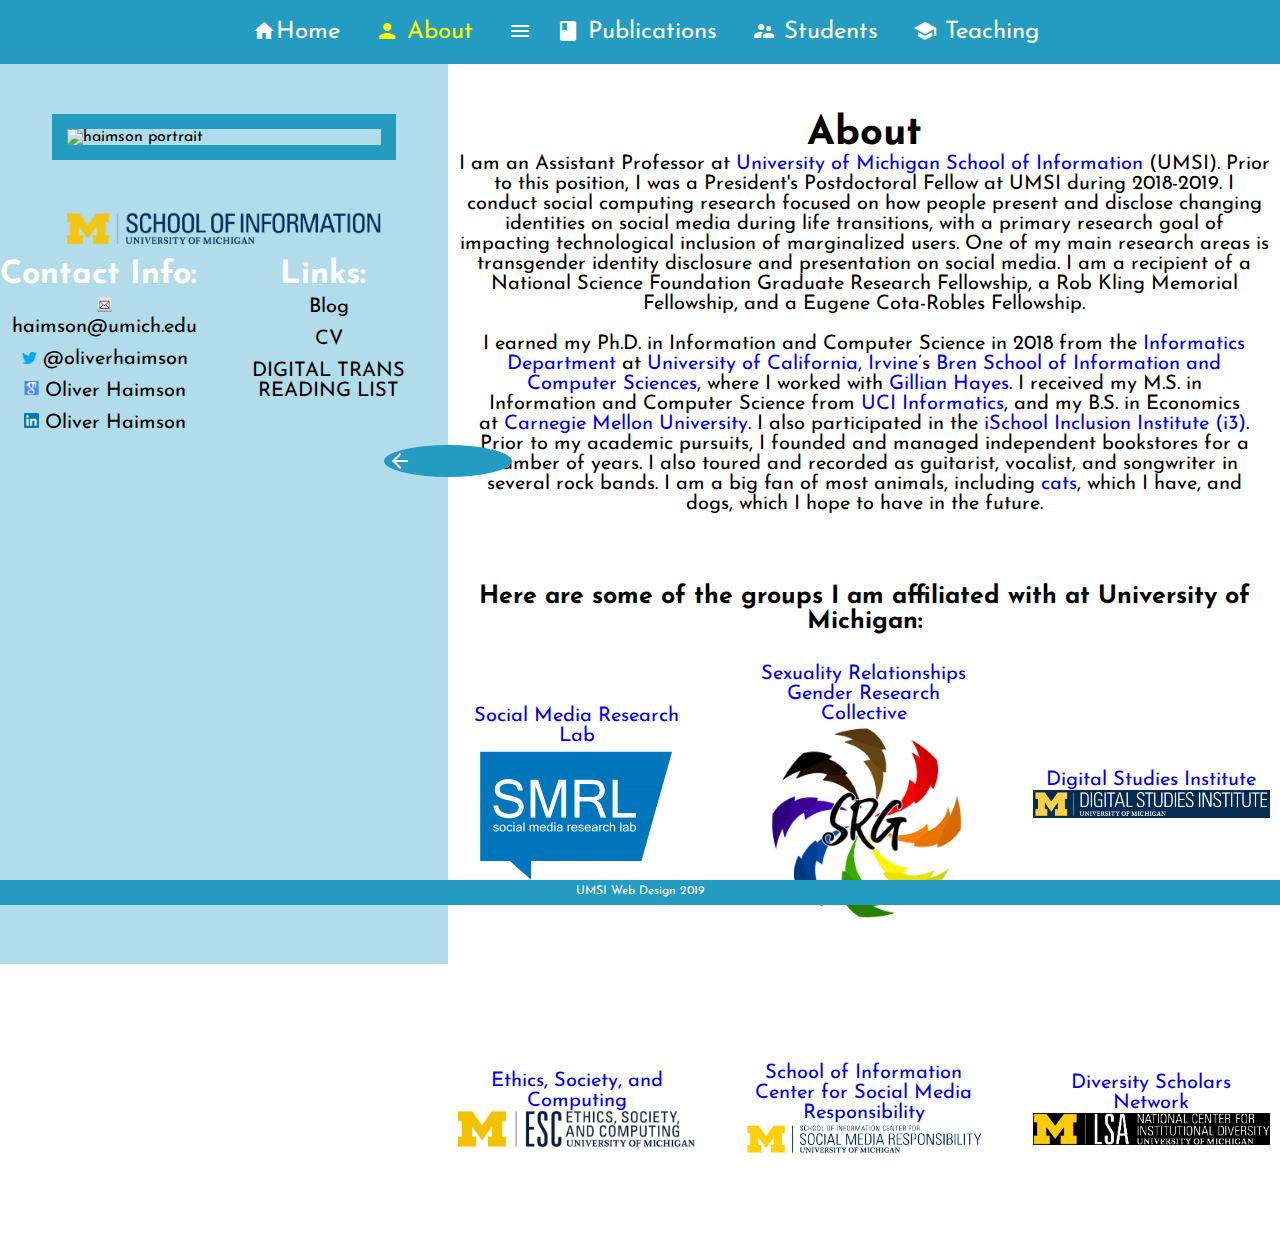
==== about.html @ d339ca35 "Fix mobile Nav" ====
<!DOCTYPE html>
<html lang="en" dir="ltr">
  <head>
    <meta charset="utf-8">
    <meta name="viewport" content="width=device-width, initial-scale=1.0">
    <link rel="stylesheet" type="text/css" href="css/html5reset.css">
	<link rel="stylesheet" type="text/css" href="css/style.css">
	<link rel="stylesheet" href="https://cdnjs.cloudflare.com/ajax/libs/font-awesome/4.7.0/css/font-awesome.min.css">
	<link href="https://fonts.googleapis.com/css?family=Josefin+Sans&display=swap" rel="stylesheet">
	<link href="https://fonts.googleapis.com/icon?family=Material+Icons" rel="stylesheet">
	<script src="https://ajax.googleapis.com/ajax/libs/jquery/3.4.1/jquery.min.js"></script>
	<script src="https://kit.fontawesome.com/a34c8d7423.js" crossorigin="anonymous"></script>
    <title>Oliver Haimson</title>
  </head>
  <body>
<header>

    <div class="skip"><a href="index.html">Skip to Main Content</a></div>
	<div class="nav" role="navigation" id="nav">
		<a href="#home" class="active">Oliver Haimson</a>	
		<div class="myLinks" id="links">
          <a id="navhome" href="index.html" ><i class="material-icons">home</i>Home</a>
          <a id="navabout" href="about.html"style="color:yellow" ><i class="material-icons">person</i> About</a>
          <a id="navproj" href="publications.html" ><i class="material-icons">menu_book</i> Publications</a>
          <a id="navcont" href="students.html"><i class="material-icons">supervisor_account</i> Students</a>
		  <a id="navteach" href="teaching.html"><i class="material-icons">school</i> Teaching</a>
		</div>
		  <a href="javascript:void(0);" class="icon" onclick="myFunc()">
			<i class="fa fa-bars"></i>
		  </a>
	</div>
	</header>
	<a href="javascript:myFunction();"> <i id="arrow" class="material-icons">arrow_back_ios</i></a>
	<div id="side" class="side">
	
	<img   class="haimson" src="images/haimson.jpg" alt="haimson portrait">
	<img   class="umsi" src="images/SI.png" alt="UMSI logo">
	<div class="side-flex">
	<div class="links">
	<h2 class="h2-contact">Contact Info:</h2>
	<a href="mailto:haimson@umich.edu"><img alt="thumbnail"  src="images/email.png"> haimson@umich.edu</a>
	<a href="https://twitter.com/oliverhaimson"><img alt="thumbnail"  src="images/twitter.png" > @oliverhaimson</a>
	<a href="https://scholar.google.com/citations?user=-5n02zEAAAAJ&hl=en&oi=ao"><img alt="thumbnail"  src="images/scholar.png"> Oliver Haimson</a>
	<a href="http://www.linkedin.com/pub/oliver-haimson/47/159/6ab"><img alt="thumbnail"  src="images/linkedin.png" > Oliver Haimson</a>
	</div>
	
	<div class="links">
	<h2 class="h2-contact">Links:</h2>
	<a href="https://medium.com/@haimson">Blog</a>
	<a href="http://oliverhaimson.com/PDFs/HaimsonCV.pdf">CV</a>
	<a href="http://oliverhaimson.com/digitaltrans.html">DIGITAL TRANS READING LIST</a>
	</div>
	</div>
	</div>
	
	<div id="main" class="main">
	<h1>About</h1>
	<div class="flex-cont">
	<div class="about-text">
		I am an Assistant Professor at <a href="https://www.umich.edu/" target="_blank">University of Michigan</a> 
		<a href="https://www.si.umich.edu/" target="_blank">School of Information</a> (UMSI). Prior to this position,
		I was a President's Postdoctoral Fellow at UMSI during 2018-2019. I conduct social computing
		research focused on how people present and disclose changing identities on social
		media during life transitions, with a primary research goal of impacting technological 
		inclusion of marginalized users. One of my main research areas is transgender identity 
		disclosure and presentation on social media. I am a recipient of a National Science Foundation 
		Graduate Research Fellowship, a Rob Kling Memorial Fellowship, and a Eugene
		Cota-Robles Fellowship. 
		
		<p>I earned my Ph.D. in Information and Computer Science in 2018 from the <a href="http://www.informatics.uci.edu" target="_blank">
		Informatics Department</a> at <a href="http://www.uci.edu" target="_blank">
		University of California, Irvine</a>’s <a href="http://www.ics.uci.edu" target="_blank">
		Bren School of Information and Computer Sciences</a>, where I worked with <a href="http://www.gillianhayes.com" target="_blank">
		Gillian Hayes</a>. I received my M.S. in Information and Computer Science from <a href="http://www.informatics.uci.edu" target="_blank">UCI Informatics</a>, 
		and my B.S. in Economics at <a href="http://www.cmu.edu" target="_blank">Carnegie 
		Mellon University</a>. I also participated in the <a href="http://www.ischool-inclusion.org" target="_blank">
		iSchool Inclusion Institute (i3)</a>. 
		Prior to my academic pursuits, I founded and managed independent bookstores for a number of years. I also toured
		and recorded as guitarist, vocalist, and songwriter in several rock bands. I am a big 
		fan of most animals, including <a href="images/cat.jpg" target="_blank">cats</a>, which I have, and dogs, which 
		I hope to have in the future.
		</p>
		
		<h2>
		Here are some of the groups I am affiliated with at University of Michigan:
		</h2>
		<div class="about-links">
		<div class="about-links-div">
		<a href="http://socialmedia.si.umich.edu/" target="_blank">Social Media Research Lab</a>
		<a href="http://socialmedia.si.umich.edu/" target="_blank"><img alt="thumbnail"  src="images/SMRL.png"></a>
		</div>
		<div class="about-links-div">
		<a href="https://srgcollective.com/" target="_blank">Sexuality Relationships Gender Research Collective</a>
		<a href="https://srgcollective.com/" target="_blank"><img alt="thumbnail"  src="images/SRG.png"></a>
		</div>
		<div class="about-links-div">
		<a href="https://lsa.umich.edu/digitalstudies" target="_blank">Digital Studies Institute</a>
		<a href="https://lsa.umich.edu/digitalstudies" target="_blank"><img alt="thumbnail"  src="images/digitalstudies.png"></a>
		</div>
		<div class="about-links-div">
		<a href="http://esc.umich.edu/" target="_blank">Ethics, Society, and Computing</a>
		<a href="http://esc.umich.edu/" target="_blank"><img alt="thumbnail"  src="images/ESC.png"></a>
		</div>
		<div class="about-links-div">
		<a href="https://csmr.umich.edu/" target="_blank">School of Information Center for Social Media Responsibility</a>
		<a href="https://csmr.umich.edu/" target="_blank"><img alt="thumbnail"  src="images/CSMR.jpg"></a>
		</div>
		<div class="about-links-div">
		<a href="https://lsa.umich.edu/ncid/engagement-opportunities/diversity-scholars-network.html">Diversity Scholars Network</a>
		<a href="https://lsa.umich.edu/ncid/engagement-opportunities/diversity-scholars-network.html" target="_blank"><img alt="thumbnail"  src="images/ncid-logo.png"></a>
		</div>
		
		</div>
	
	
	</div>
	</div>
	</div>
	<footer>
	<p>UMSI Web Design 2019</p>
	</footer>
	
	
	<script>
	function myFunction(){
		console.log("clicked");
		var x = document.getElementById("side");
		var home=document.getElementById("arrow");
		var m = document.getElementById("main");
		if (x.className === "side") {
			console.log("side");
			x.className = "closed";
			home.innerHTML=("arrow_forward_ios");
			m.style.left="0px";
			m.style.width="100vw";
			home.style.left="1vw";
			
  } 	else {
			x.className = "side";
			console.log("closed");
			home.innerHTML=("arrow_back_ios");
			m.style.left="35vw";
			m.style.width="65vw";
			home.style.left="35vw";
  }
	}
	function myFunc(){
  var x = document.getElementById("links");
  if (x.style.display === "block") {
    x.style.display = "none";
  } else {
    x.style.display = "block";
  }
	}
	
	
	</script>
	
</body>

</html>
---- css/style.css ----
body {
	position:relative;
	margin:0;
	padding:0;
	width:100vw;
	font-family: 'Josefin Sans', sans-serif;
	background-color:white;
	overflow-x:hidden;
}
*{
	font-family: 'Josefin Sans', sans-serif;
}
.topnav {
	overflow: hidden;
	position: relative;
	text-align: center;
	padding:5px;
	margin:0;
	position:fixed;
	width:100vw;
	top:0;
	background: #249BC0;
	z-index:2;
  }

  .topnav .myLinks {
	display: none;
  }
  

  .topnav a {
	color: white;
	padding: 14px 16px;
	text-decoration: none;
	font-size: 17px;
	display: block;
  }
  

  .topnav a.icon {
	background: black;
	display: block;
	position: absolute;
	right: 0;
	top: 0;
	height:100%;
  }
  .topnav a:hover {
	background-color: #ddd;
	color: black;
  }
  
.active {
	background-color: #4CAF50;
	color: white;
  }
  
  .nav {
		text-align: center;
		padding:5px;
		margin:0;
		position:fixed;
		overflow: auto;
		width:100vw;
		top:0;
		background: #249BC0;
		z-index:2;
	}
	
	
	.nav a {
		margin:0;
		display:inline-block;
		color: white;
		padding: 15px;
		text-decoration: none;
		font-size: 24px;
	  
	}
	
	.nav a:hover {
	  background-color: #D67183;
	  color: white;
	}

	.nav a.active {
	  background-color: #4CAF50;
	color: white;
	  display:none;
	}
	.main a{								
		text-decoration:none;
	}
	
	.nav .icon {
	  display: none;
	}
	
	
.skip a{
  background: white;
  left: 0;
  padding: 6px;
  position:relative; 
  top:40px;      
  -webkit-transition: top 1s ease-out;
  transition: top 1s ease-out;
  z-index: 5;
}
.skip{
	overflow:hidden;
}
.skip a:focus{
	top:80px;
	
}
*:focus{
	outline-color:yellow;
	outline-width: 1px;
	border:2px solid yellow;
	z-index:5;
}
a i:focus{
	color:yellow;
}

.links a{
	padding:6px;
	font-size:20px;
	color:black;
	width:100%;
	display:block;
	text-align:center;
	text-decoration:none;
}
a:hover{
	color:#249BC0;
}
.links img{
	width:15px;
}

i {
      vertical-align: middle;
	  margin-top:-5px;
    }	
	 

.space{
	position:relative;
	height:98vh;
	width:100%;
}
.about{
	background-color:white;
	display:flex;
	flex-direction: column;
	align-items: center;
	height:100vh;
	width:100vw;
}

.contact{
	background-color:white;
	display:flex;
}
.side{
	top:64px;
	left:0;
	position:fixed;
	width:35vw;
	height:100vh;
	background-color:#B2DCE9;
	overflow:auto;
}
.side-flex{
	display:flex;
	justify-content: space-around;
}

.closed{
	display:none;
	top:64px;
	left:0;
	position:fixed;
	width:0vw;
	height:100vh;
	background-color:#B2DCE9;
	overflow:auto;
	
}
#arrow{
	
	transform:translateX(-50%);
	text-align:left;
	position:fixed;
	z-index:3;
	top:50%;
	left:35vw;
	color:white;
	background-color:#249BC0;
	border:4px solid #249BC0;
	border-radius:100%;
}
a:focus #arrow{
	border:4px solid yellow;
}
.main{
	position:absolute;
	display:block;
	top:64px;
	left:35vw;
	width:65vw;
	position:absolute;
	background-color:white;
}
.haimson{
	display:block;
	display:flex;
	align-items:center;
	margin-left:auto;
	margin-right:auto;
	margin-top:50px;
	max-width:70%;
	max-height:50%;
	border: 15px solid #249BC0;
	
}
.umsi{
	display:flex;
	align-items:center;
	margin-left:auto;
	margin-right:auto;
	margin-top:50px;
	max-width:70%;
	max-height:20%;
}


h2{
	text-align:center;
	margin-top:15px;
	font-size:200%;
	color:white;
}
.rn{
	padding:1vw;
	color:#D67183;
	text-align:center;
}
.flex-cont{
	top:80px;
	width:100%;
	
	height:calc(100vh - 145px);
	text-align:center;
	position:absolute;
	display:flex;
	justify-content:center;
}
.research{
width:100%;
}
.news{
	width:100%;
	height:100%;
	overflow: hidden;
	#border:red solid;

}
.textdiv{
	width:auto;
	height:auto;
	#background-color: #D67183;
	#border: #D67183 solid;
	font-size:20px;
}
.textdiv td{
	vertical-align:middle;

}
.textdiv img{
	margin-left:10px;
	border-radius:20%;
}

.textdiv img{
	margin-left:10px;
	border-radius:20%;
}

.newslist{
	
	border-left:#249BC0 solid;
	border-right:#249BC0 solid;
	width:100%;
	height:90vh;
	overflow-x: hidden;
	overflow-y:scroll;
}
.news h4{
	width:auto;
	padding-top:5px;
	border-top:#249BC0 solid;
	border-right:#249BC0 solid;
	font-size:20px;
}


ul{
	font-size:20px;
	padding:1vw;
	width:100%;
	list-style:none;
}

.ra-card img{
	margin-top:10px;
	width:auto;
	height:auto;
	max-height:15vh;
}
.ra-card{
	border: #D67183 solid;
	border-radius:10px;
	margin:15px auto;
	padding:5px;
	width:100%;
	max-width:25vw;
	background-color:#D67183;
	display:flex;
	flex-direction:column-reverse;
	align-items:center;
}
.ra-card:hover{
	background-color:#249BC0;
}
.ra-card p{
	color:white;
	width:50%;
	padding:10px;
}


label {
	display:block;
	text-align:center;
	font-size:2.5vw;
}

footer p{
	background-color: #249BC0;
	border:none;
}
h1 {
	width:100%;
	top:50px;
	position:absolute;
	font-size:250%;
	font
    color:#249BC0;
	text-align:center;
}
.textdiv, br{
	border-right:#249BC0 solid;
	
}
footer{
	text-align:center;
	color:white;
	bottom:0;
	height:20px;
	position:fixed;
	width:100vw;
	background-color:#249BC0;
}
footer p{
	font-size:12px;
	position:relative;
	height:100%;
	top:25%;
}
.about-text{
	margin:10px;
	font-size:20px;
}
.about-text p{
	margin:20px;
}
.about-text h2{
	color:black;
	font-size:25px;
	padding-bottom:30px;
	padding-top:50px;
}
.about-links img{
	max-width:100%;
	max-height:200px;
	
}
.about-links{
	display:grid;
	grid-template-columns: 1fr 1fr 1fr;
	grid-template-rows: 1fr 1fr;
	grid-template-areas: ". . ." ". . .";
	grid-gap:50px;
}
.about-links-div{
	display:flex;
	height:100%;
	justify-content:center;
	flex-direction: column;
}
.teaching{
	font-size:20px;
}
.teaching h4{
	font-size:30px;
	padding-top:20px;
	color:#EF2D56;
}
.teaching a{
	color:#00b8d4;
	
}
.stud-flex{
	position:relative;
	display:flex;
	flex-wrap:wrap;
	justify-content: space-around;
	bottom:20px;

}
.student-flex{
	top:20px;
	width:100%;
	text-align:center;
	position:absolute;
	
}
.student-flex .intro{
	padding-left:5%;
	padding-right:5%;
	font-size:20px;
}
.stud .card{
	box-shadow: 0 4px 8px 0 rgba(0,0,0,0.7);
  transition: 0.3s;
  max-width:20%;
  background-color:#d67183;
  color:white;
  margin:10px;
}
.stud .card:hover {
  box-shadow: 0 8px 30px 0 rgba(0,0,0,1);
}
.stud h2{
	font-size:20px;
	color:black;
	margin:20px;
}
.stud img{
	width:calc(100% - 10px);
	max-width:200px;
	padding-top:10px;
}
.pubs{
top:114px;
display:flex;
flex-direction:column;
		align-items:center;
		margin-left:auto;
		margin-right:auto;

position:relative;
}
.collapsible {
	margin-top:5px;
  background-color: #EF2D56;
  color: white;
  cursor: pointer;
  padding: 18px;
  width: 100%;
  border:#EF2D56 solid;
  text-align:center;
  outline: none;
  font-size: 15px;
}

.active, .collapsible:hover {
  background-color: #249BC0;
}

.content {
  padding:10 18px;
  display: none;
  overflow: hidden;
  
  background-color: #f1f1f1;
}
.content .textdiv{
	padding:10px;
	border-bottom:#EF2D56 solid;
	border-left:#EF2D56 solid;
	border-right:#EF2D56 solid;
	
}






@media screen and (max-width: 760px) {
	body {
		position:relative;
		margin:0;
		padding:0;
		width:100vw;
		font-family: 'Josefin Sans', sans-serif;
		background-color:white;
	}
	*{
		font-family: 'Josefin Sans', sans-serif;
	}
	.skip a{
	  background: white;
	  left: 0;
	  padding: 6px;
	  position:relative; 
	  top:40px;      
	  -webkit-transition: top 1s ease-out;
	  transition: top 1s ease-out;
	  z-index: 5;
	}
	.skip{
		overflow:hidden;
	}
	.skip a:focus{
		top:80px;
		
	}
	*:focus{
		border:none;
		z-index:5;
	}
	a i:focus{
		color:yellow;
	}


	.nav {
		text-align: center;
		margin:0;
		position:fixed;
		overflow: auto;
		width:100vw;
		top:0;
		left:0;
		background: #249BC0;
		z-index:2;
		height:auto;
	}
	.nav .myLinks{
		display:none;
		height:100%;
	}
	
	.nav .myLinks a{
		margin:0;
		padding:14px 16px;
		display:block;
		color: white;
		text-decoration: none;
		font-size: 17px;
	}

	.nav a.active{
	  background-color: #249BC0;
	  color: white;
	  font-size:27px;
	  text-align:center;
	  display:block;
	  height:100%;
	}
	
	.nav a.icon {
	display: block;
	right:5px;
	top:5px;
	position:absolute;
	height:auto;

	font-size:24px;
	}
	.nav .icon:hover{
		background-color:#249BC0;
	}
	
		 
	.main a{								
		text-decoration:none;
	}
	.space{
		position:relative;
		height:98vh;
		width:100%;
	}
	.about{
		background-color:white;
		display:flex;
		flex-direction: column;
		align-items: center;
		height:100vh;
		width:100vw;
	}
	
	.contact{
		background-color:white;
		display:flex;
	}
	.side{
		display:none;
		top:64px;
		left:0;
		position:fixed;
		width:35vw;
		height:100vh;
		background-color:#B2DCE9;
		overflow:auto;
	}
	.closed{
		top:64px;
		left:0;
		position:fixed;
		width:0vw;
		height:100vh;
		background-color:#B2DCE9;
		overflow:auto;
		
	}
	#arrow{
		display:none;
		transform:translateX(-50%);
		text-align:left;
		position:fixed;
		z-index:3;
		top:50%;
		left:35vw;
		color:white;
		background-color:#249BC0;
		border:4px solid #249BC0;
		border-radius:100%;
	}
	a:focus #arrow{
		border:4px solid yellow;
	}
	.main{
		position:absolute;
		display:block;
		top:64px;
		left:0vw;
		width:100vw;
		position:absolute;
		background-color:white;
	}
	.haimson{
		display:flex;
		align-items:center;
		margin-left:auto;
		margin-right:auto;
		margin-top:50px;
		max-width:70%;
		max-height:50%;
		border: 15px solid #249BC0;
		
	}
	.umsi{
		display:flex;
		align-items:center;
		margin-left:auto;
		margin-right:auto;
		margin-top:50px;
		max-width:70%;
		max-height:20%;
	}
	
	
	h2{
		text-align:center;
		margin-top:15px;
		font-size:200%;
		color:white;
	}
	.rn{
		padding:1vw;
		color:#D67183;
		text-align:center;
	}
	.research{
	width:100%;
	}
	.news{
		width:100%;
		height:100%;
		overflow: hidden;
		
	}
	.textdiv{
		background-color: #D67183;
		border: #D67183 solid;
		border-radius:10px;
	}
	.newslist{
		height:80vh;
		overflow:scroll;
		overflow-x: hidden;
	}
	.flex-cont{
		top:80px;
		width:100%;
		text-align:center;
		position:absolute;
		display:flex;
		justify-content:center;
	}
	ul{
		font-size:20px;
		padding:1vw;
		width:100%;
		list-style:none;
	}
	.ra-card img{
		margin-top:10px;
		width:auto;
		height:auto;
		max-height:15vh;
	}
	.ra-card{
		border: #D67183 solid;
		border-radius:10px;
		margin:15px auto;
		padding:5px;
		width:100%;
		max-width:25vw;
		background-color:#D67183;
		display:flex;
		flex-direction:column-reverse;
		align-items:center;
	}
	.ra-card:hover{
		background-color:red;
	}
	.ra-card p{
		color:white;
		width:50%;
		padding:10px;
	}
	
	
	label {
		display:block;
		text-align:center;
		font-size:2.5vw;
	}
	
	footer p{
		background-color:black;
		border:none;
	}
	h1 {
		width:100%;
		top:50px;
		position:absolute;
		font-size:45px;
		color:#249BC0;
		text-align:center;
	   
	}

}

@media screen and (max-width: 1224x){

	
}
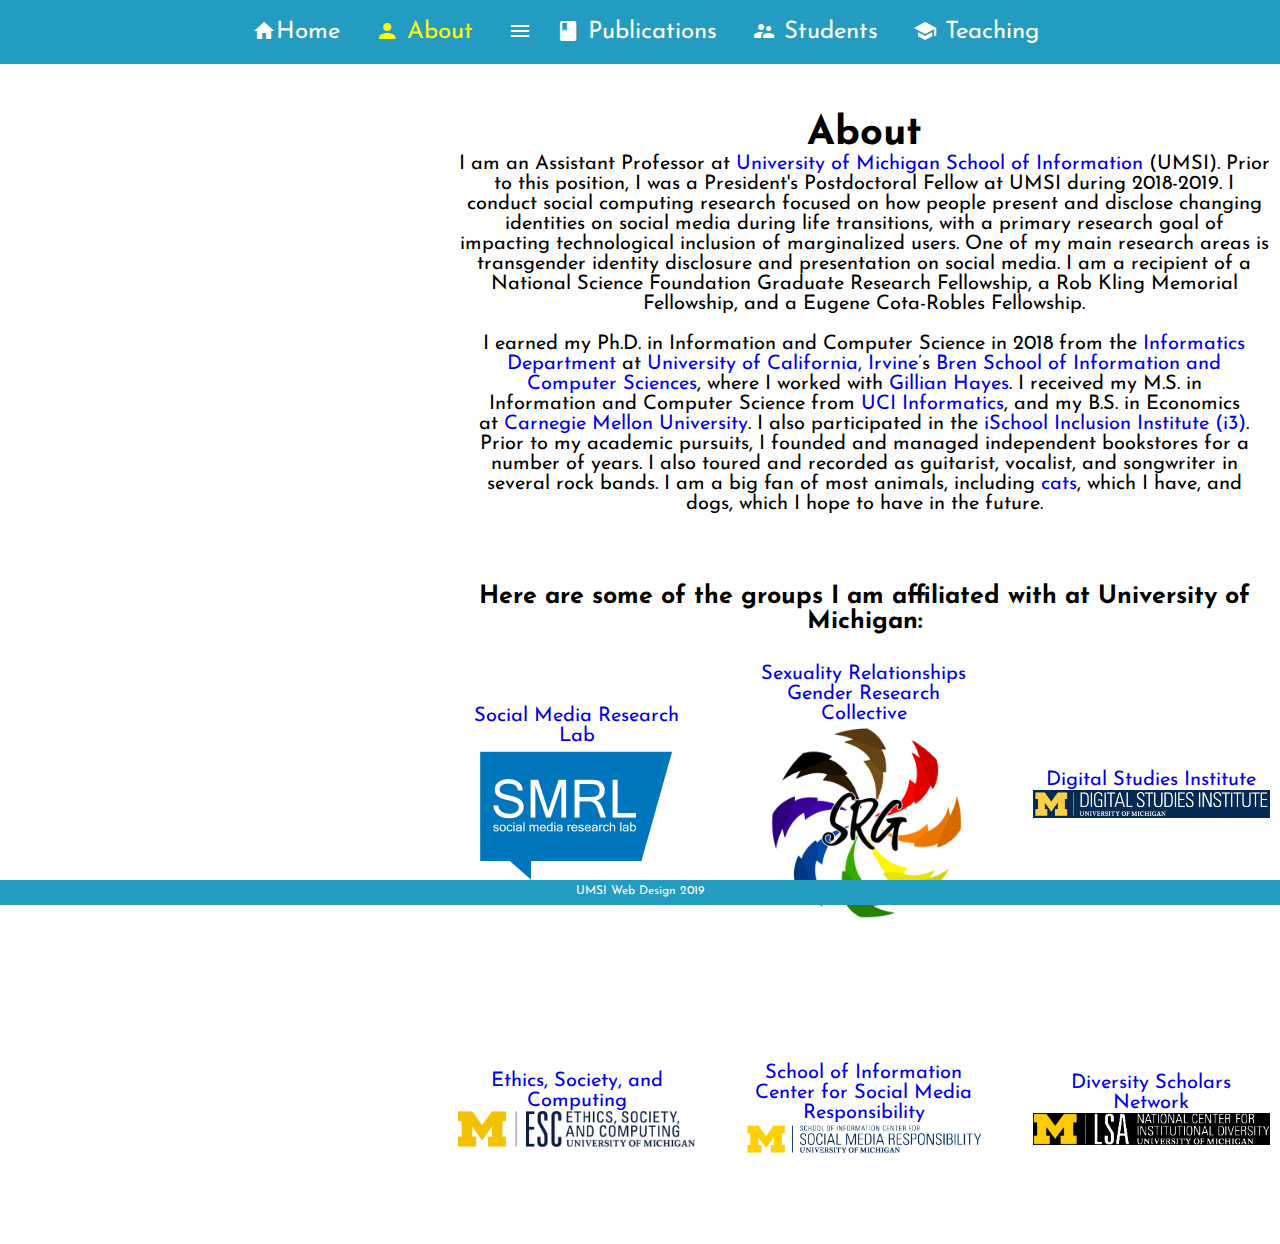
==== commit 10a40bb0: "Revert "small"" ====
--- a/about.html
+++ b/about.html
@@ -4,8 +4,7 @@
     <meta charset="utf-8">
     <meta name="viewport" content="width=device-width, initial-scale=1.0">
     <link rel="stylesheet" type="text/css" href="css/html5reset.css">
-	<link rel="stylesheet" type="text/css" href="css/style.css">
-	<link rel="stylesheet" href="https://cdnjs.cloudflare.com/ajax/libs/font-awesome/4.7.0/css/font-awesome.min.css">
+    <link rel="stylesheet" type="text/css" href="css/style.css">
 	<link href="https://fonts.googleapis.com/css?family=Josefin+Sans&display=swap" rel="stylesheet">
 	<link href="https://fonts.googleapis.com/icon?family=Material+Icons" rel="stylesheet">
 	<script src="https://ajax.googleapis.com/ajax/libs/jquery/3.4.1/jquery.min.js"></script>
@@ -14,34 +13,27 @@
   </head>
   <body>
 <header>
-
     <div class="skip"><a href="index.html">Skip to Main Content</a></div>
-	<div class="nav" role="navigation" id="nav">
-		<a href="#home" class="active">Oliver Haimson</a>	
-		<div class="myLinks" id="links">
-          <a id="navhome" href="index.html" ><i class="material-icons">home</i>Home</a>
+    <div class="nav" role="navigation" id="nav">
+          <a id="navhome" href="index.html"><i class="material-icons">home</i>Home</a>
           <a id="navabout" href="about.html"style="color:yellow" ><i class="material-icons">person</i> About</a>
           <a id="navproj" href="publications.html" ><i class="material-icons">menu_book</i> Publications</a>
           <a id="navcont" href="students.html"><i class="material-icons">supervisor_account</i> Students</a>
-		  <a id="navteach" href="teaching.html"><i class="material-icons">school</i> Teaching</a>
-		</div>
-		  <a href="javascript:void(0);" class="icon" onclick="myFunc()">
-			<i class="fa fa-bars"></i>
-		  </a>
-	</div>
+		  <a id="navcont" href="teaching.html"><i class="material-icons">school</i> Teaching</a>
+    </div>
 	</header>
 	<a href="javascript:myFunction();"> <i id="arrow" class="material-icons">arrow_back_ios</i></a>
 	<div id="side" class="side">
 	
-	<img   class="haimson" src="images/haimson.jpg" alt="haimson portrait">
-	<img   class="umsi" src="images/SI.png" alt="UMSI logo">
+	<img class="haimson" src="images/haimson.jpg" alt="haimson portrait">
+	<img class="umsi" src="images/SI.png" alt="UMSI logo">
 	<div class="side-flex">
 	<div class="links">
 	<h2 class="h2-contact">Contact Info:</h2>
-	<a href="mailto:haimson@umich.edu"><img alt="thumbnail"  src="images/email.png"> haimson@umich.edu</a>
-	<a href="https://twitter.com/oliverhaimson"><img alt="thumbnail"  src="images/twitter.png" > @oliverhaimson</a>
-	<a href="https://scholar.google.com/citations?user=-5n02zEAAAAJ&hl=en&oi=ao"><img alt="thumbnail"  src="images/scholar.png"> Oliver Haimson</a>
-	<a href="http://www.linkedin.com/pub/oliver-haimson/47/159/6ab"><img alt="thumbnail"  src="images/linkedin.png" > Oliver Haimson</a>
+	<a href="mailto:haimson@umich.edu"><img src="images/email.png"> haimson@umich.edu</a>
+	<a href="https://twitter.com/oliverhaimson"><img src="images/twitter.png" > @oliverhaimson</a>
+	<a href="https://scholar.google.com/citations?user=-5n02zEAAAAJ&hl=en&oi=ao"><img src="images/scholar.png"> Oliver Haimson</a>
+	<a href="http://www.linkedin.com/pub/oliver-haimson/47/159/6ab"><img src="images/linkedin.png" > Oliver Haimson</a>
 	</div>
 	
 	<div class="links">
@@ -87,27 +79,27 @@
 		<div class="about-links">
 		<div class="about-links-div">
 		<a href="http://socialmedia.si.umich.edu/" target="_blank">Social Media Research Lab</a>
-		<a href="http://socialmedia.si.umich.edu/" target="_blank"><img alt="thumbnail"  src="images/SMRL.png"></a>
+		<a href="http://socialmedia.si.umich.edu/" target="_blank"><img src="images/SMRL.png"></a>
 		</div>
 		<div class="about-links-div">
 		<a href="https://srgcollective.com/" target="_blank">Sexuality Relationships Gender Research Collective</a>
-		<a href="https://srgcollective.com/" target="_blank"><img alt="thumbnail"  src="images/SRG.png"></a>
+		<a href="https://srgcollective.com/" target="_blank"><img src="images/SRG.png"></a>
 		</div>
 		<div class="about-links-div">
 		<a href="https://lsa.umich.edu/digitalstudies" target="_blank">Digital Studies Institute</a>
-		<a href="https://lsa.umich.edu/digitalstudies" target="_blank"><img alt="thumbnail"  src="images/digitalstudies.png"></a>
+		<a href="https://lsa.umich.edu/digitalstudies" target="_blank"><img src="images/digitalstudies.png"></a>
 		</div>
 		<div class="about-links-div">
 		<a href="http://esc.umich.edu/" target="_blank">Ethics, Society, and Computing</a>
-		<a href="http://esc.umich.edu/" target="_blank"><img alt="thumbnail"  src="images/ESC.png"></a>
+		<a href="http://esc.umich.edu/" target="_blank"><img src="images/ESC.png"></a>
 		</div>
 		<div class="about-links-div">
 		<a href="https://csmr.umich.edu/" target="_blank">School of Information Center for Social Media Responsibility</a>
-		<a href="https://csmr.umich.edu/" target="_blank"><img alt="thumbnail"  src="images/CSMR.jpg"></a>
+		<a href="https://csmr.umich.edu/" target="_blank"><img src="images/CSMR.jpg"></a>
 		</div>
 		<div class="about-links-div">
 		<a href="https://lsa.umich.edu/ncid/engagement-opportunities/diversity-scholars-network.html">Diversity Scholars Network</a>
-		<a href="https://lsa.umich.edu/ncid/engagement-opportunities/diversity-scholars-network.html" target="_blank"><img alt="thumbnail"  src="images/ncid-logo.png"></a>
+		<a href="https://lsa.umich.edu/ncid/engagement-opportunities/diversity-scholars-network.html" target="_blank"><img src="images/ncid-logo.png"></a>
 		</div>
 		
 		</div>
@@ -144,16 +136,6 @@
 			home.style.left="35vw";
   }
 	}
-	function myFunc(){
-  var x = document.getElementById("links");
-  if (x.style.display === "block") {
-    x.style.display = "none";
-  } else {
-    x.style.display = "block";
-  }
-	}
-	
-	
 	</script>
 	
 </body>
--- a/css/style.css
+++ b/css/style.css
@@ -1,4 +1,3 @@
-
 body {
 	position:relative;
 	margin:0;
@@ -11,93 +10,6 @@
 *{
 	font-family: 'Josefin Sans', sans-serif;
 }
-.topnav {
-	overflow: hidden;
-	position: relative;
-	text-align: center;
-	padding:5px;
-	margin:0;
-	position:fixed;
-	width:100vw;
-	top:0;
-	background: #249BC0;
-	z-index:2;
-  }
-
-  .topnav .myLinks {
-	display: none;
-  }
-  
-
-  .topnav a {
-	color: white;
-	padding: 14px 16px;
-	text-decoration: none;
-	font-size: 17px;
-	display: block;
-  }
-  
-
-  .topnav a.icon {
-	background: black;
-	display: block;
-	position: absolute;
-	right: 0;
-	top: 0;
-	height:100%;
-  }
-  .topnav a:hover {
-	background-color: #ddd;
-	color: black;
-  }
-  
-.active {
-	background-color: #4CAF50;
-	color: white;
-  }
-  
-  .nav {
-		text-align: center;
-		padding:5px;
-		margin:0;
-		position:fixed;
-		overflow: auto;
-		width:100vw;
-		top:0;
-		background: #249BC0;
-		z-index:2;
-	}
-	
-	
-	.nav a {
-		margin:0;
-		display:inline-block;
-		color: white;
-		padding: 15px;
-		text-decoration: none;
-		font-size: 24px;
-	  
-	}
-	
-	.nav a:hover {
-	  background-color: #D67183;
-	  color: white;
-	}
-
-	.nav a.active {
-	  background-color: #4CAF50;
-	color: white;
-	  display:none;
-	}
-	.main a{								
-		text-decoration:none;
-	}
-	
-	.nav .icon {
-	  display: none;
-	}
-	
-	
 .skip a{
   background: white;
   left: 0;
@@ -124,7 +36,10 @@
 a i:focus{
 	color:yellow;
 }
-
+.container{
+	display:grid;
+	grid-template-columns: 
+}
 .links a{
 	padding:6px;
 	font-size:20px;
@@ -140,6 +55,48 @@
 .links img{
 	width:15px;
 }
+
+.nav {
+	text-align: center;
+	padding:5px;
+	margin:0;
+	position:fixed;
+	overflow: auto;
+	width:100vw;
+	top:0;
+	background: #249BC0;
+	z-index:2;
+}
+
+
+.nav a {
+	margin:0;
+	display:inline-block;
+	color: white;
+	padding: 15px;
+	text-decoration: none;
+	font-size: 24px;
+  
+}
+
+.nav a:hover {
+  background-color: #D67183;
+  color: white;
+}
+
+.nav a.active {
+  background-color: #4CAF50;
+  color: white;
+}
+.main a{								
+	text-decoration:none;
+}
+
+.nav .icon {
+  display: none;
+}
+
+
 
 i {
       vertical-align: middle;
@@ -166,6 +123,7 @@
 	display:flex;
 }
 .side{
+	display:none;
 	top:64px;
 	left:0;
 	position:fixed;
@@ -191,7 +149,7 @@
 	
 }
 #arrow{
-	
+	display:none;
 	transform:translateX(-50%);
 	text-align:left;
 	position:fixed;
@@ -246,7 +204,7 @@
 }
 .rn{
 	padding:1vw;
-	color:#D67183;
+	color:#EF2D56;
 	text-align:center;
 }
 .flex-cont{
@@ -278,17 +236,19 @@
 }
 .textdiv td{
 	vertical-align:middle;
-
+<<<<<<< HEAD
 }
 .textdiv img{
 	margin-left:10px;
 	border-radius:20%;
 }
-
+=======
+}
 .textdiv img{
 	margin-left:10px;
 	border-radius:20%;
 }
+>>>>>>> f62d7050d9925a87da564b5020b5dd0d3f5c9bec
 
 .newslist{
 	
@@ -433,7 +393,7 @@
 
 }
 .student-flex{
-	top:20px;
+	top:85px;
 	width:100%;
 	text-align:center;
 	position:absolute;
@@ -465,54 +425,13 @@
 	max-width:200px;
 	padding-top:10px;
 }
-.pubs{
-top:114px;
-display:flex;
-flex-direction:column;
-		align-items:center;
-		margin-left:auto;
-		margin-right:auto;
-
-position:relative;
-}
-.collapsible {
-	margin-top:5px;
-  background-color: #EF2D56;
-  color: white;
-  cursor: pointer;
-  padding: 18px;
-  width: 100%;
-  border:#EF2D56 solid;
-  text-align:center;
-  outline: none;
-  font-size: 15px;
-}
-
-.active, .collapsible:hover {
-  background-color: #249BC0;
-}
-
-.content {
-  padding:10 18px;
-  display: none;
-  overflow: hidden;
-  
-  background-color: #f1f1f1;
-}
-.content .textdiv{
-	padding:10px;
-	border-bottom:#EF2D56 solid;
-	border-left:#EF2D56 solid;
-	border-right:#EF2D56 solid;
-	
-}
-
-
-
-
-
-
-@media screen and (max-width: 760px) {
+<<<<<<< HEAD
+=======
+
+@media screen and (min-width: 760px) {
+>>>>>>> f62d7050d9925a87da564b5020b5dd0d3f5c9bec
+
+@media screen and (min-width: 760px) {
 	body {
 		position:relative;
 		margin:0;
@@ -542,66 +461,63 @@
 		
 	}
 	*:focus{
-		border:none;
+		outline-color:yellow;
+		outline-width: 1px;
+		border:2px solid yellow;
 		z-index:5;
 	}
 	a i:focus{
 		color:yellow;
 	}
-
-
+	
 	.nav {
 		text-align: center;
+		padding:5px;
 		margin:0;
 		position:fixed;
 		overflow: auto;
 		width:100vw;
 		top:0;
-		left:0;
 		background: #249BC0;
 		z-index:2;
-		height:auto;
-	}
-	.nav .myLinks{
-		display:none;
-		height:100%;
-	}
-	
-	.nav .myLinks a{
+	}
+	
+	
+	.nav a {
 		margin:0;
-		padding:14px 16px;
-		display:block;
+		display:inline-block;
 		color: white;
+		padding: 15px;
 		text-decoration: none;
-		font-size: 17px;
-	}
-
-	.nav a.active{
-	  background-color: #249BC0;
+		font-size: 24px;
+	  
+	}
+	
+	.nav a:hover {
+	  background-color: #ddd;
+	  color: black;
+	}
+	
+	.nav a.active {
+	  background-color: #4CAF50;
 	  color: white;
-	  font-size:27px;
-	  text-align:center;
-	  display:block;
-	  height:100%;
-	}
-	
-	.nav a.icon {
-	display: block;
-	right:5px;
-	top:5px;
-	position:absolute;
-	height:auto;
-
-	font-size:24px;
-	}
-	.nav .icon:hover{
-		background-color:#249BC0;
-	}
-	
-		 
+	}
 	.main a{								
 		text-decoration:none;
 	}
+	
+	.nav .icon {
+	  display: none;
+	}
+	
+	
+	
+	i {
+		  vertical-align: middle;
+		  margin-top:-5px;
+		}	
+		 
+	
 	.space{
 		position:relative;
 		height:98vh;
@@ -621,7 +537,7 @@
 		display:flex;
 	}
 	.side{
-		display:none;
+		display:block;
 		top:64px;
 		left:0;
 		position:fixed;
@@ -641,7 +557,7 @@
 		
 	}
 	#arrow{
-		display:none;
+		display:block;
 		transform:translateX(-50%);
 		text-align:left;
 		position:fixed;
@@ -660,8 +576,8 @@
 		position:absolute;
 		display:block;
 		top:64px;
-		left:0vw;
-		width:100vw;
+		left:35vw;
+		width:65vw;
 		position:absolute;
 		background-color:white;
 	}
@@ -781,7 +697,7 @@
 
 }
 
-@media screen and (max-width: 1224x){
+@media screen and (min-width: 1224x){
 
 	
 }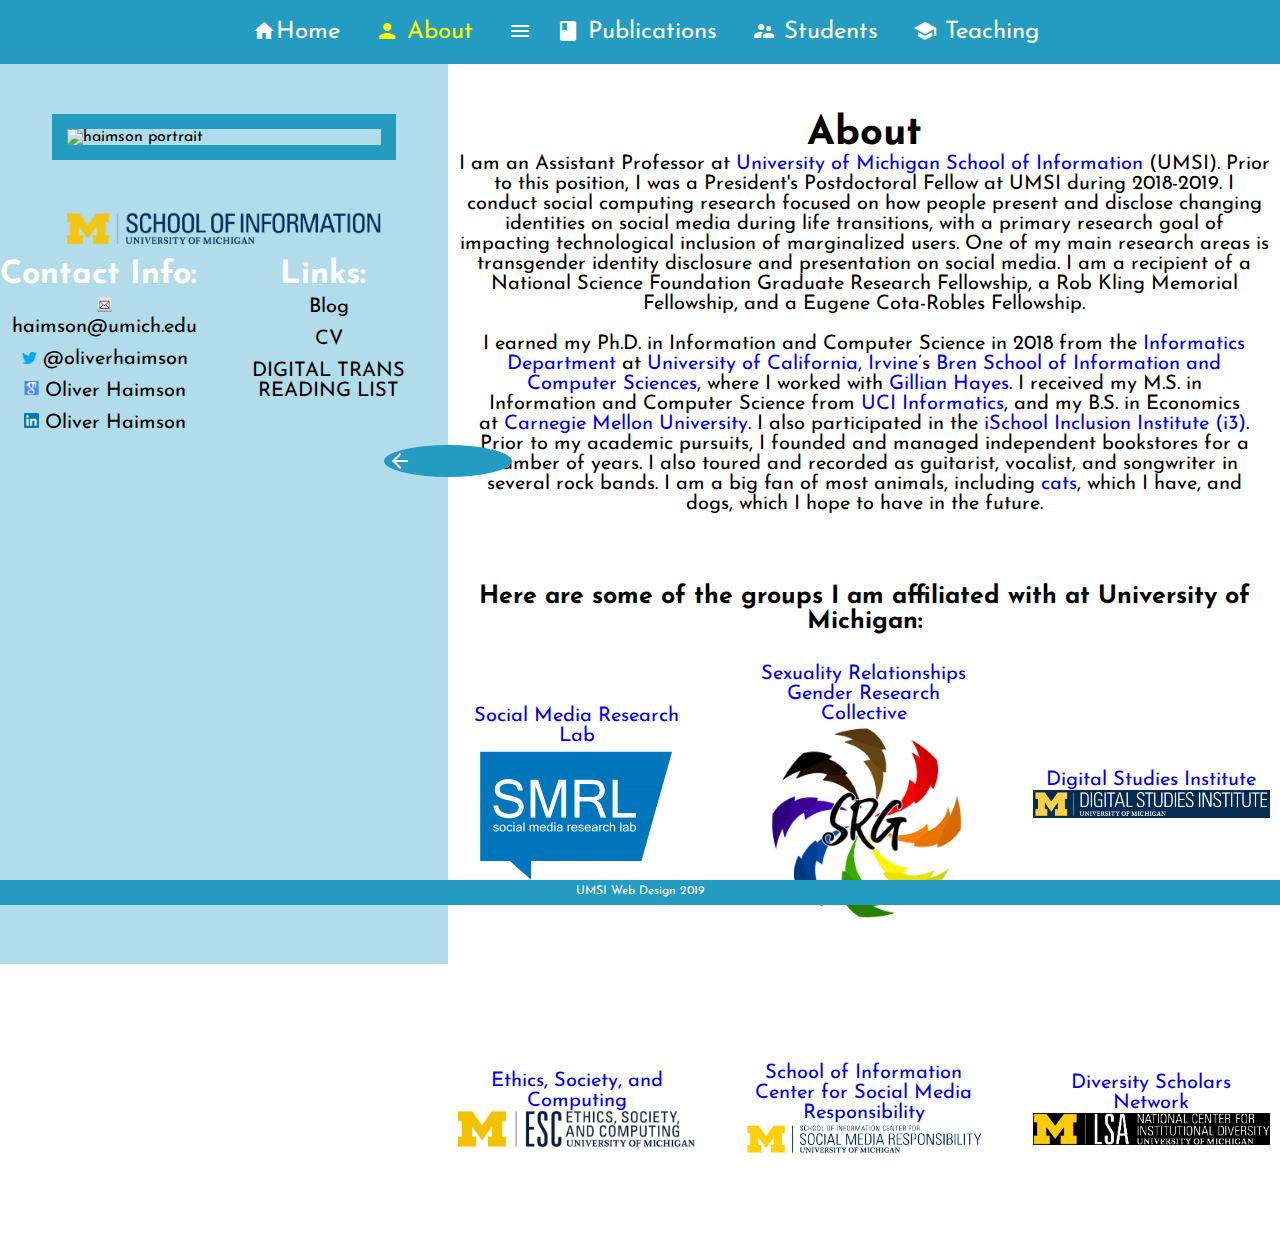
==== commit b9318760: "Revert "Revert "small""" ====
--- a/about.html
+++ b/about.html
@@ -4,7 +4,8 @@
     <meta charset="utf-8">
     <meta name="viewport" content="width=device-width, initial-scale=1.0">
     <link rel="stylesheet" type="text/css" href="css/html5reset.css">
-    <link rel="stylesheet" type="text/css" href="css/style.css">
+	<link rel="stylesheet" type="text/css" href="css/style.css">
+	<link rel="stylesheet" href="https://cdnjs.cloudflare.com/ajax/libs/font-awesome/4.7.0/css/font-awesome.min.css">
 	<link href="https://fonts.googleapis.com/css?family=Josefin+Sans&display=swap" rel="stylesheet">
 	<link href="https://fonts.googleapis.com/icon?family=Material+Icons" rel="stylesheet">
 	<script src="https://ajax.googleapis.com/ajax/libs/jquery/3.4.1/jquery.min.js"></script>
@@ -13,27 +14,34 @@
   </head>
   <body>
 <header>
+
     <div class="skip"><a href="index.html">Skip to Main Content</a></div>
-    <div class="nav" role="navigation" id="nav">
-          <a id="navhome" href="index.html"><i class="material-icons">home</i>Home</a>
+	<div class="nav" role="navigation" id="nav">
+		<a href="#home" class="active">Oliver Haimson</a>	
+		<div class="myLinks" id="links">
+          <a id="navhome" href="index.html" ><i class="material-icons">home</i>Home</a>
           <a id="navabout" href="about.html"style="color:yellow" ><i class="material-icons">person</i> About</a>
           <a id="navproj" href="publications.html" ><i class="material-icons">menu_book</i> Publications</a>
           <a id="navcont" href="students.html"><i class="material-icons">supervisor_account</i> Students</a>
-		  <a id="navcont" href="teaching.html"><i class="material-icons">school</i> Teaching</a>
-    </div>
+		  <a id="navteach" href="teaching.html"><i class="material-icons">school</i> Teaching</a>
+		</div>
+		  <a href="javascript:void(0);" class="icon" onclick="myFunc()">
+			<i class="fa fa-bars"></i>
+		  </a>
+	</div>
 	</header>
 	<a href="javascript:myFunction();"> <i id="arrow" class="material-icons">arrow_back_ios</i></a>
 	<div id="side" class="side">
 	
-	<img class="haimson" src="images/haimson.jpg" alt="haimson portrait">
-	<img class="umsi" src="images/SI.png" alt="UMSI logo">
+	<img   class="haimson" src="images/haimson.jpg" alt="haimson portrait">
+	<img   class="umsi" src="images/SI.png" alt="UMSI logo">
 	<div class="side-flex">
 	<div class="links">
 	<h2 class="h2-contact">Contact Info:</h2>
-	<a href="mailto:haimson@umich.edu"><img src="images/email.png"> haimson@umich.edu</a>
-	<a href="https://twitter.com/oliverhaimson"><img src="images/twitter.png" > @oliverhaimson</a>
-	<a href="https://scholar.google.com/citations?user=-5n02zEAAAAJ&hl=en&oi=ao"><img src="images/scholar.png"> Oliver Haimson</a>
-	<a href="http://www.linkedin.com/pub/oliver-haimson/47/159/6ab"><img src="images/linkedin.png" > Oliver Haimson</a>
+	<a href="mailto:haimson@umich.edu"><img alt="thumbnail"  src="images/email.png"> haimson@umich.edu</a>
+	<a href="https://twitter.com/oliverhaimson"><img alt="thumbnail"  src="images/twitter.png" > @oliverhaimson</a>
+	<a href="https://scholar.google.com/citations?user=-5n02zEAAAAJ&hl=en&oi=ao"><img alt="thumbnail"  src="images/scholar.png"> Oliver Haimson</a>
+	<a href="http://www.linkedin.com/pub/oliver-haimson/47/159/6ab"><img alt="thumbnail"  src="images/linkedin.png" > Oliver Haimson</a>
 	</div>
 	
 	<div class="links">
@@ -79,27 +87,27 @@
 		<div class="about-links">
 		<div class="about-links-div">
 		<a href="http://socialmedia.si.umich.edu/" target="_blank">Social Media Research Lab</a>
-		<a href="http://socialmedia.si.umich.edu/" target="_blank"><img src="images/SMRL.png"></a>
+		<a href="http://socialmedia.si.umich.edu/" target="_blank"><img alt="thumbnail"  src="images/SMRL.png"></a>
 		</div>
 		<div class="about-links-div">
 		<a href="https://srgcollective.com/" target="_blank">Sexuality Relationships Gender Research Collective</a>
-		<a href="https://srgcollective.com/" target="_blank"><img src="images/SRG.png"></a>
+		<a href="https://srgcollective.com/" target="_blank"><img alt="thumbnail"  src="images/SRG.png"></a>
 		</div>
 		<div class="about-links-div">
 		<a href="https://lsa.umich.edu/digitalstudies" target="_blank">Digital Studies Institute</a>
-		<a href="https://lsa.umich.edu/digitalstudies" target="_blank"><img src="images/digitalstudies.png"></a>
+		<a href="https://lsa.umich.edu/digitalstudies" target="_blank"><img alt="thumbnail"  src="images/digitalstudies.png"></a>
 		</div>
 		<div class="about-links-div">
 		<a href="http://esc.umich.edu/" target="_blank">Ethics, Society, and Computing</a>
-		<a href="http://esc.umich.edu/" target="_blank"><img src="images/ESC.png"></a>
+		<a href="http://esc.umich.edu/" target="_blank"><img alt="thumbnail"  src="images/ESC.png"></a>
 		</div>
 		<div class="about-links-div">
 		<a href="https://csmr.umich.edu/" target="_blank">School of Information Center for Social Media Responsibility</a>
-		<a href="https://csmr.umich.edu/" target="_blank"><img src="images/CSMR.jpg"></a>
+		<a href="https://csmr.umich.edu/" target="_blank"><img alt="thumbnail"  src="images/CSMR.jpg"></a>
 		</div>
 		<div class="about-links-div">
 		<a href="https://lsa.umich.edu/ncid/engagement-opportunities/diversity-scholars-network.html">Diversity Scholars Network</a>
-		<a href="https://lsa.umich.edu/ncid/engagement-opportunities/diversity-scholars-network.html" target="_blank"><img src="images/ncid-logo.png"></a>
+		<a href="https://lsa.umich.edu/ncid/engagement-opportunities/diversity-scholars-network.html" target="_blank"><img alt="thumbnail"  src="images/ncid-logo.png"></a>
 		</div>
 		
 		</div>
@@ -136,6 +144,16 @@
 			home.style.left="35vw";
   }
 	}
+	function myFunc(){
+  var x = document.getElementById("links");
+  if (x.style.display === "block") {
+    x.style.display = "none";
+  } else {
+    x.style.display = "block";
+  }
+	}
+	
+	
 	</script>
 	
 </body>
--- a/css/style.css
+++ b/css/style.css
@@ -1,3 +1,4 @@
+
 body {
 	position:relative;
 	margin:0;
@@ -10,6 +11,93 @@
 *{
 	font-family: 'Josefin Sans', sans-serif;
 }
+.topnav {
+	overflow: hidden;
+	position: relative;
+	text-align: center;
+	padding:5px;
+	margin:0;
+	position:fixed;
+	width:100vw;
+	top:0;
+	background: #249BC0;
+	z-index:2;
+  }
+
+  .topnav .myLinks {
+	display: none;
+  }
+  
+
+  .topnav a {
+	color: white;
+	padding: 14px 16px;
+	text-decoration: none;
+	font-size: 17px;
+	display: block;
+  }
+  
+
+  .topnav a.icon {
+	background: black;
+	display: block;
+	position: absolute;
+	right: 0;
+	top: 0;
+	height:100%;
+  }
+  .topnav a:hover {
+	background-color: #ddd;
+	color: black;
+  }
+  
+.active {
+	background-color: #4CAF50;
+	color: white;
+  }
+  
+  .nav {
+		text-align: center;
+		padding:5px;
+		margin:0;
+		position:fixed;
+		overflow: auto;
+		width:100vw;
+		top:0;
+		background: #249BC0;
+		z-index:2;
+	}
+	
+	
+	.nav a {
+		margin:0;
+		display:inline-block;
+		color: white;
+		padding: 15px;
+		text-decoration: none;
+		font-size: 24px;
+	  
+	}
+	
+	.nav a:hover {
+	  background-color: #D67183;
+	  color: white;
+	}
+
+	.nav a.active {
+	  background-color: #4CAF50;
+	color: white;
+	  display:none;
+	}
+	.main a{								
+		text-decoration:none;
+	}
+	
+	.nav .icon {
+	  display: none;
+	}
+	
+	
 .skip a{
   background: white;
   left: 0;
@@ -36,10 +124,7 @@
 a i:focus{
 	color:yellow;
 }
-.container{
-	display:grid;
-	grid-template-columns: 
-}
+
 .links a{
 	padding:6px;
 	font-size:20px;
@@ -55,48 +140,6 @@
 .links img{
 	width:15px;
 }
-
-.nav {
-	text-align: center;
-	padding:5px;
-	margin:0;
-	position:fixed;
-	overflow: auto;
-	width:100vw;
-	top:0;
-	background: #249BC0;
-	z-index:2;
-}
-
-
-.nav a {
-	margin:0;
-	display:inline-block;
-	color: white;
-	padding: 15px;
-	text-decoration: none;
-	font-size: 24px;
-  
-}
-
-.nav a:hover {
-  background-color: #D67183;
-  color: white;
-}
-
-.nav a.active {
-  background-color: #4CAF50;
-  color: white;
-}
-.main a{								
-	text-decoration:none;
-}
-
-.nav .icon {
-  display: none;
-}
-
-
 
 i {
       vertical-align: middle;
@@ -123,7 +166,6 @@
 	display:flex;
 }
 .side{
-	display:none;
 	top:64px;
 	left:0;
 	position:fixed;
@@ -149,7 +191,7 @@
 	
 }
 #arrow{
-	display:none;
+	
 	transform:translateX(-50%);
 	text-align:left;
 	position:fixed;
@@ -236,19 +278,17 @@
 }
 .textdiv td{
 	vertical-align:middle;
-<<<<<<< HEAD
+
 }
 .textdiv img{
 	margin-left:10px;
 	border-radius:20%;
 }
-=======
-}
+
 .textdiv img{
 	margin-left:10px;
 	border-radius:20%;
 }
->>>>>>> f62d7050d9925a87da564b5020b5dd0d3f5c9bec
 
 .newslist{
 	
@@ -393,7 +433,7 @@
 
 }
 .student-flex{
-	top:85px;
+	top:20px;
 	width:100%;
 	text-align:center;
 	position:absolute;
@@ -425,13 +465,54 @@
 	max-width:200px;
 	padding-top:10px;
 }
-<<<<<<< HEAD
-=======
-
-@media screen and (min-width: 760px) {
->>>>>>> f62d7050d9925a87da564b5020b5dd0d3f5c9bec
-
-@media screen and (min-width: 760px) {
+.pubs{
+top:114px;
+display:flex;
+flex-direction:column;
+		align-items:center;
+		margin-left:auto;
+		margin-right:auto;
+
+position:relative;
+}
+.collapsible {
+	margin-top:5px;
+  background-color: #EF2D56;
+  color: white;
+  cursor: pointer;
+  padding: 18px;
+  width: 100%;
+  border:#EF2D56 solid;
+  text-align:center;
+  outline: none;
+  font-size: 15px;
+}
+
+.active, .collapsible:hover {
+  background-color: #249BC0;
+}
+
+.content {
+  padding:10 18px;
+  display: none;
+  overflow: hidden;
+  
+  background-color: #f1f1f1;
+}
+.content .textdiv{
+	padding:10px;
+	border-bottom:#EF2D56 solid;
+	border-left:#EF2D56 solid;
+	border-right:#EF2D56 solid;
+	
+}
+
+
+
+
+
+
+@media screen and (max-width: 760px) {
 	body {
 		position:relative;
 		margin:0;
@@ -461,63 +542,66 @@
 		
 	}
 	*:focus{
-		outline-color:yellow;
-		outline-width: 1px;
-		border:2px solid yellow;
+		border:none;
 		z-index:5;
 	}
 	a i:focus{
 		color:yellow;
 	}
-	
+
+
 	.nav {
 		text-align: center;
-		padding:5px;
 		margin:0;
 		position:fixed;
 		overflow: auto;
 		width:100vw;
 		top:0;
+		left:0;
 		background: #249BC0;
 		z-index:2;
-	}
-	
-	
-	.nav a {
+		height:auto;
+	}
+	.nav .myLinks{
+		display:none;
+		height:100%;
+	}
+	
+	.nav .myLinks a{
 		margin:0;
-		display:inline-block;
+		padding:14px 16px;
+		display:block;
 		color: white;
-		padding: 15px;
 		text-decoration: none;
-		font-size: 24px;
-	  
-	}
-	
-	.nav a:hover {
-	  background-color: #ddd;
-	  color: black;
-	}
-	
-	.nav a.active {
-	  background-color: #4CAF50;
+		font-size: 17px;
+	}
+
+	.nav a.active{
+	  background-color: #249BC0;
 	  color: white;
-	}
+	  font-size:27px;
+	  text-align:center;
+	  display:block;
+	  height:100%;
+	}
+	
+	.nav a.icon {
+	display: block;
+	right:5px;
+	top:5px;
+	position:absolute;
+	height:auto;
+
+	font-size:24px;
+	}
+	.nav .icon:hover{
+		background-color:#249BC0;
+	}
+	
+		 
 	.main a{								
 		text-decoration:none;
 	}
-	
-	.nav .icon {
-	  display: none;
-	}
-	
-	
-	
-	i {
-		  vertical-align: middle;
-		  margin-top:-5px;
-		}	
-		 
-	
 	.space{
 		position:relative;
 		height:98vh;
@@ -537,7 +621,7 @@
 		display:flex;
 	}
 	.side{
-		display:block;
+		display:none;
 		top:64px;
 		left:0;
 		position:fixed;
@@ -557,7 +641,7 @@
 		
 	}
 	#arrow{
-		display:block;
+		display:none;
 		transform:translateX(-50%);
 		text-align:left;
 		position:fixed;
@@ -576,8 +660,8 @@
 		position:absolute;
 		display:block;
 		top:64px;
-		left:35vw;
-		width:65vw;
+		left:0vw;
+		width:100vw;
 		position:absolute;
 		background-color:white;
 	}
@@ -697,7 +781,7 @@
 
 }
 
-@media screen and (min-width: 1224x){
+@media screen and (max-width: 1224x){
 
 	
 }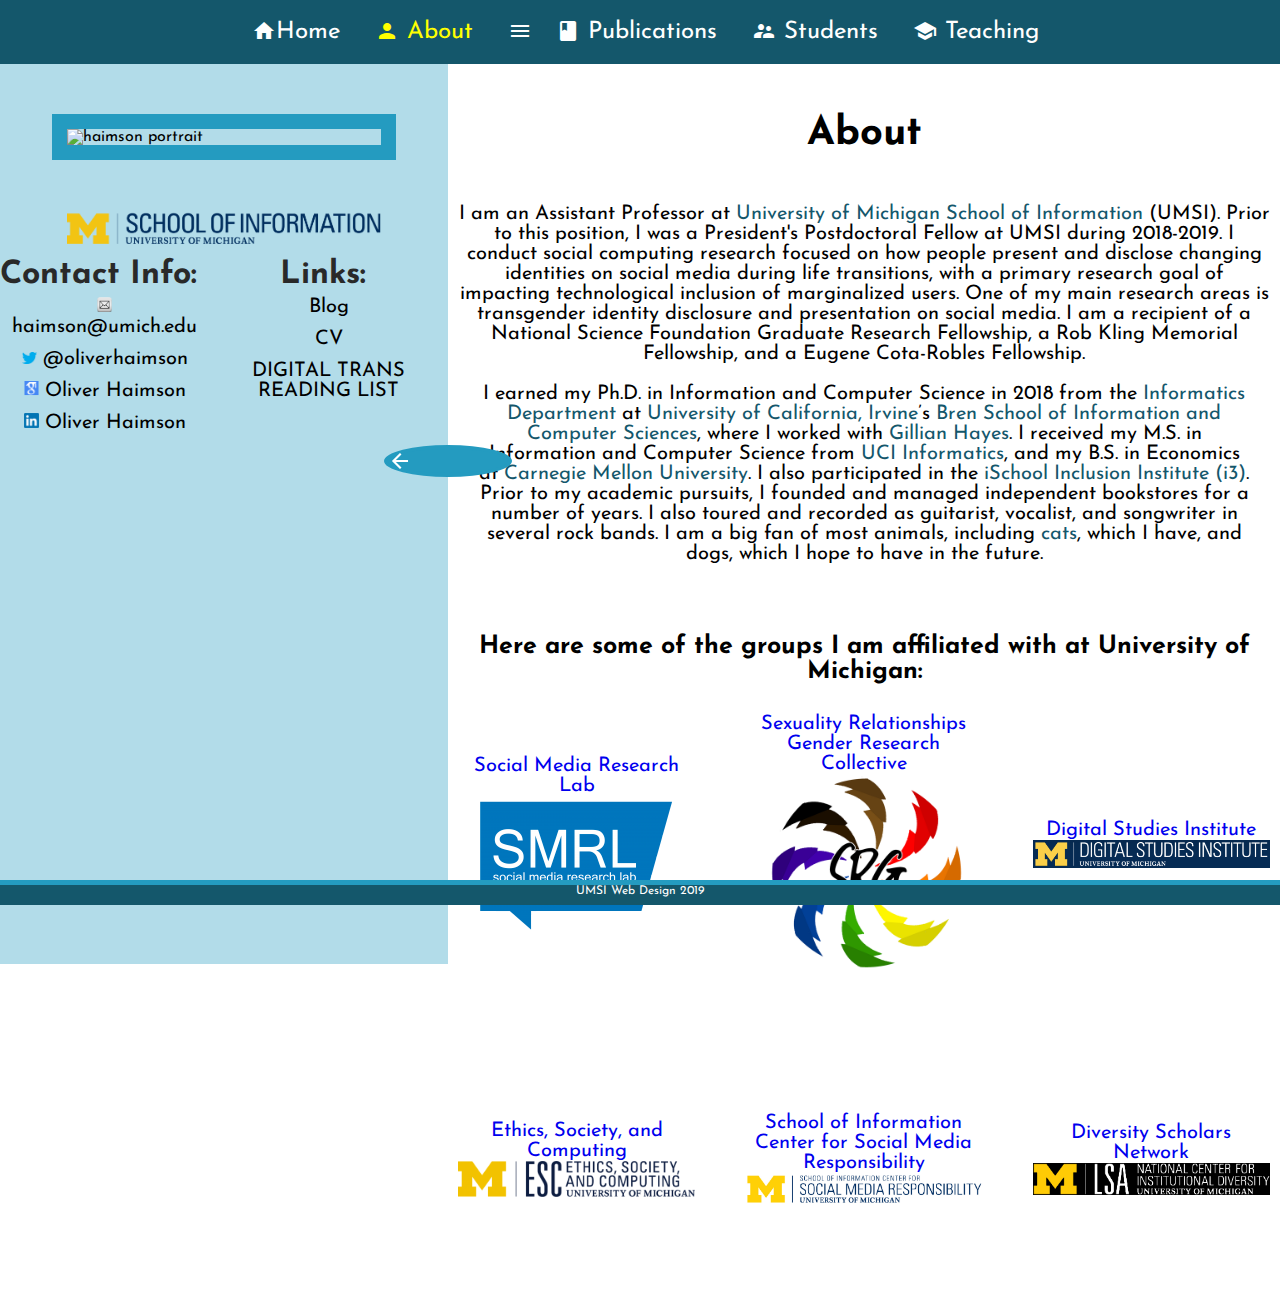
==== commit f87293c5: "trying to get pages to pass AXE" ====
--- a/about.html
+++ b/about.html
@@ -25,12 +25,12 @@
           <a id="navcont" href="students.html"><i class="material-icons">supervisor_account</i> Students</a>
 		  <a id="navteach" href="teaching.html"><i class="material-icons">school</i> Teaching</a>
 		</div>
-		  <a href="javascript:void(0);" class="icon" onclick="myFunc()">
+		  <a href="javascript:void(0);" class="icon" aria-label="hamburger styled icon" onclick="myFunc()">
 			<i class="fa fa-bars"></i>
 		  </a>
 	</div>
 	</header>
-	<a href="javascript:myFunction();"> <i id="arrow" class="material-icons">arrow_back_ios</i></a>
+	<a href="javascript:myFunction();"> <i id="arrow" aria-label="arrow button" class="material-icons" tabindex="0">arrow_back_ios</i></a>
 	<div id="side" class="side">
 	
 	<img   class="haimson" src="images/haimson.jpg" alt="haimson portrait">
@@ -38,10 +38,10 @@
 	<div class="side-flex">
 	<div class="links">
 	<h2 class="h2-contact">Contact Info:</h2>
-	<a href="mailto:haimson@umich.edu"><img alt="thumbnail"  src="images/email.png"> haimson@umich.edu</a>
-	<a href="https://twitter.com/oliverhaimson"><img alt="thumbnail"  src="images/twitter.png" > @oliverhaimson</a>
-	<a href="https://scholar.google.com/citations?user=-5n02zEAAAAJ&hl=en&oi=ao"><img alt="thumbnail"  src="images/scholar.png"> Oliver Haimson</a>
-	<a href="http://www.linkedin.com/pub/oliver-haimson/47/159/6ab"><img alt="thumbnail"  src="images/linkedin.png" > Oliver Haimson</a>
+	<a href="mailto:haimson@umich.edu"><img alt="email envelope thumbnail"  src="images/email.png"> haimson@umich.edu</a>
+	<a href="https://twitter.com/oliverhaimson"><img alt="twitter logo thumbnail"  src="images/twitter.png" > @oliverhaimson</a>
+	<a href="https://scholar.google.com/citations?user=-5n02zEAAAAJ&hl=en&oi=ao"><img alt="goolgle scholar thumbnail"  src="images/scholar.png"> Oliver Haimson</a>
+	<a href="http://www.linkedin.com/pub/oliver-haimson/47/159/6ab"><img alt="Linkedin logo thumbnail"  src="images/linkedin.png" > Oliver Haimson</a>
 	</div>
 	
 	<div class="links">
@@ -91,23 +91,23 @@
 		</div>
 		<div class="about-links-div">
 		<a href="https://srgcollective.com/" target="_blank">Sexuality Relationships Gender Research Collective</a>
-		<a href="https://srgcollective.com/" target="_blank"><img alt="thumbnail"  src="images/SRG.png"></a>
+		<a href="https://srgcollective.com/" target="_blank"><img alt="Sexuality Relationships Gender (SRG) logo"  src="images/SRG.png"></a>
 		</div>
 		<div class="about-links-div">
 		<a href="https://lsa.umich.edu/digitalstudies" target="_blank">Digital Studies Institute</a>
-		<a href="https://lsa.umich.edu/digitalstudies" target="_blank"><img alt="thumbnail"  src="images/digitalstudies.png"></a>
+		<a href="https://lsa.umich.edu/digitalstudies" target="_blank"><img alt="University of Michigan Digital Studies logo"  src="images/digitalstudies.png"></a>
 		</div>
 		<div class="about-links-div">
 		<a href="http://esc.umich.edu/" target="_blank">Ethics, Society, and Computing</a>
-		<a href="http://esc.umich.edu/" target="_blank"><img alt="thumbnail"  src="images/ESC.png"></a>
+		<a href="http://esc.umich.edu/" target="_blank"><img alt="University of Michigan EECS logo"  src="images/ESC.png"></a>
 		</div>
 		<div class="about-links-div">
 		<a href="https://csmr.umich.edu/" target="_blank">School of Information Center for Social Media Responsibility</a>
-		<a href="https://csmr.umich.edu/" target="_blank"><img alt="thumbnail"  src="images/CSMR.jpg"></a>
+		<a href="https://csmr.umich.edu/" target="_blank"><img alt="University of Michigan School Of Information Center for Social Media Responsbility logo"  src="images/CSMR.jpg"></a>
 		</div>
 		<div class="about-links-div">
 		<a href="https://lsa.umich.edu/ncid/engagement-opportunities/diversity-scholars-network.html">Diversity Scholars Network</a>
-		<a href="https://lsa.umich.edu/ncid/engagement-opportunities/diversity-scholars-network.html" target="_blank"><img alt="thumbnail"  src="images/ncid-logo.png"></a>
+		<a href="https://lsa.umich.edu/ncid/engagement-opportunities/diversity-scholars-network.html" target="_blank"><img alt="U of M LSA Diverstiy Scholars Network logo"  src="images/ncid-logo.png"></a>
 		</div>
 		
 		</div>
--- a/css/style.css
+++ b/css/style.css
@@ -20,7 +20,7 @@
 	position:fixed;
 	width:100vw;
 	top:0;
-	background: #249BC0;
+	background:  #14576B;
 	z-index:2;
   }
 
@@ -64,7 +64,7 @@
 		overflow: auto;
 		width:100vw;
 		top:0;
-		background: #249BC0;
+		background: #14576B;
 		z-index:2;
 	}
 	
@@ -99,8 +99,9 @@
 	
 	
 .skip a{
-  background: white;
+  color:#FFFFFF;
   left: 0;
+  background-color: #292929;
   padding: 6px;
   position:relative; 
   top:40px;      
@@ -242,7 +243,7 @@
 	text-align:center;
 	margin-top:15px;
 	font-size:200%;
-	color:white;
+	color:#292929;
 }
 .rn{
 	padding:1vw;
@@ -252,7 +253,7 @@
 .flex-cont{
 	top:80px;
 	width:100%;
-	
+	padding-top: 50px;
 	height:calc(100vh - 145px);
 	text-align:center;
 	position:absolute;
@@ -322,13 +323,13 @@
 	max-height:15vh;
 }
 .ra-card{
-	border: #D67183 solid;
+	border: #DC8492 solid;
 	border-radius:10px;
 	margin:15px auto;
 	padding:5px;
 	width:100%;
 	max-width:25vw;
-	background-color:#D67183;
+	background-color:#DC8492;
 	display:flex;
 	flex-direction:column-reverse;
 	align-items:center;
@@ -337,7 +338,7 @@
 	background-color:#249BC0;
 }
 .ra-card p{
-	color:white;
+	color:#080808;
 	width:50%;
 	padding:10px;
 }
@@ -350,8 +351,9 @@
 }
 
 footer p{
-	background-color: #249BC0;
+	background-color: #14576B;
 	border:none;
+	color:white;
 }
 h1 {
 	width:100%;
@@ -420,10 +422,7 @@
 	padding-top:20px;
 	color:#EF2D56;
 }
-.teaching a{
-	color:#00b8d4;
-	
-}
+	
 .stud-flex{
 	position:relative;
 	display:flex;
@@ -448,7 +447,7 @@
 	box-shadow: 0 4px 8px 0 rgba(0,0,0,0.7);
   transition: 0.3s;
   max-width:20%;
-  background-color:#d67183;
+  background-color:#9F2D40;
   color:white;
   margin:10px;
 }
@@ -477,7 +476,7 @@
 }
 .collapsible {
 	margin-top:5px;
-  background-color: #EF2D56;
+  background-color: #A70C2D;
   color: white;
   cursor: pointer;
   padding: 18px;
@@ -506,12 +505,30 @@
 	border-right:#EF2D56 solid;
 	
 }
-
-
-
-
-
-
+.news img{
+		width:auto; 
+		max-width:80px;
+		
+	}
+
+.teaching > a{
+		color:#14576C;
+}
+.intro > a {
+	color:#14576C;
+}
+.about-text > a{
+	color: #14576C;
+}
+.teaching > a{
+	color:#14576C;
+}
+p > a {
+	color:#14576C;
+}
+#text > a{
+	color:#14576C;
+}
 @media screen and (max-width: 760px) {
 	body {
 		position:relative;
@@ -520,12 +537,15 @@
 		width:100vw;
 		font-family: 'Josefin Sans', sans-serif;
 		background-color:white;
+		overflow-x:hidden;
 	}
 	*{
 		font-family: 'Josefin Sans', sans-serif;
 	}
+
 	.skip a{
-	  background: white;
+	color:#FFFFFF;
+	background-color: #292929;
 	  left: 0;
 	  padding: 6px;
 	  position:relative; 
@@ -541,9 +561,18 @@
 		top:80px;
 		
 	}
+	.about-text > a{
+		color: #14576C;
+	}
+	.teaching > a{
+		color:#14576C;
+	}
 	*:focus{
 		border:none;
 		z-index:5;
+	}
+	p > a{
+		color:#14576C;
 	}
 	a i:focus{
 		color:yellow;
@@ -558,7 +587,7 @@
 		width:100vw;
 		top:0;
 		left:0;
-		background: #249BC0;
+		background: #14576B;
 		z-index:2;
 		height:auto;
 	}
@@ -662,9 +691,10 @@
 		top:64px;
 		left:0vw;
 		width:100vw;
-		position:absolute;
+		height:auto;
 		background-color:white;
 	}
+	
 	.haimson{
 		display:flex;
 		align-items:center;
@@ -694,36 +724,55 @@
 		color:white;
 	}
 	.rn{
-		padding:1vw;
+		padding:0;
 		color:#D67183;
 		text-align:center;
+		border:none;
 	}
 	.research{
-	width:100%;
+		position:relative;
+		width:100vw;
 	}
 	.news{
-		width:100%;
-		height:100%;
-		overflow: hidden;
+		position:relative;
+		width:100vw;
+		overflow:hidden;
 		
 	}
+	.news img{
+		width:auto; 
+		max-width:80px;
+		
+	}
 	.textdiv{
-		background-color: #D67183;
-		border: #D67183 solid;
+		width:90%;
+		margin:auto;
+		background-color: #DC8492;
+		border: #DC8492 solid 0px;
 		border-radius:10px;
+
 	}
 	.newslist{
 		height:80vh;
-		overflow:scroll;
 		overflow-x: hidden;
-	}
+		border:none;
+	}
+	.newslist h4{
+		border:none;
+	}
+	
 	.flex-cont{
-		top:80px;
+		top:40px;
 		width:100%;
+		height:auto;
 		text-align:center;
+		flex-direction:column;
 		position:absolute;
 		display:flex;
-		justify-content:center;
+		
+	}
+	a{
+		color:white;
 	}
 	ul{
 		font-size:20px;
@@ -738,13 +787,13 @@
 		max-height:15vh;
 	}
 	.ra-card{
-		border: #D67183 solid;
+		border: #DC8492 solid;
 		border-radius:10px;
 		margin:15px auto;
 		padding:5px;
 		width:100%;
-		max-width:25vw;
-		background-color:#D67183;
+		max-width:90vw;
+		background-color:#DC8492;
 		display:flex;
 		flex-direction:column-reverse;
 		align-items:center;
@@ -753,11 +802,14 @@
 		background-color:red;
 	}
 	.ra-card p{
-		color:white;
-		width:50%;
+		color:#080808;
+		width:90%;
 		padding:10px;
 	}
-	
+	td > a{
+		color: #080808;
+		background-color:#DF90A4;
+	}
 	
 	label {
 		display:block;
@@ -771,9 +823,9 @@
 	}
 	h1 {
 		width:100%;
-		top:50px;
+		top:10px;
 		position:absolute;
-		font-size:45px;
+		font-size:35px;
 		color:#249BC0;
 		text-align:center;
 	   
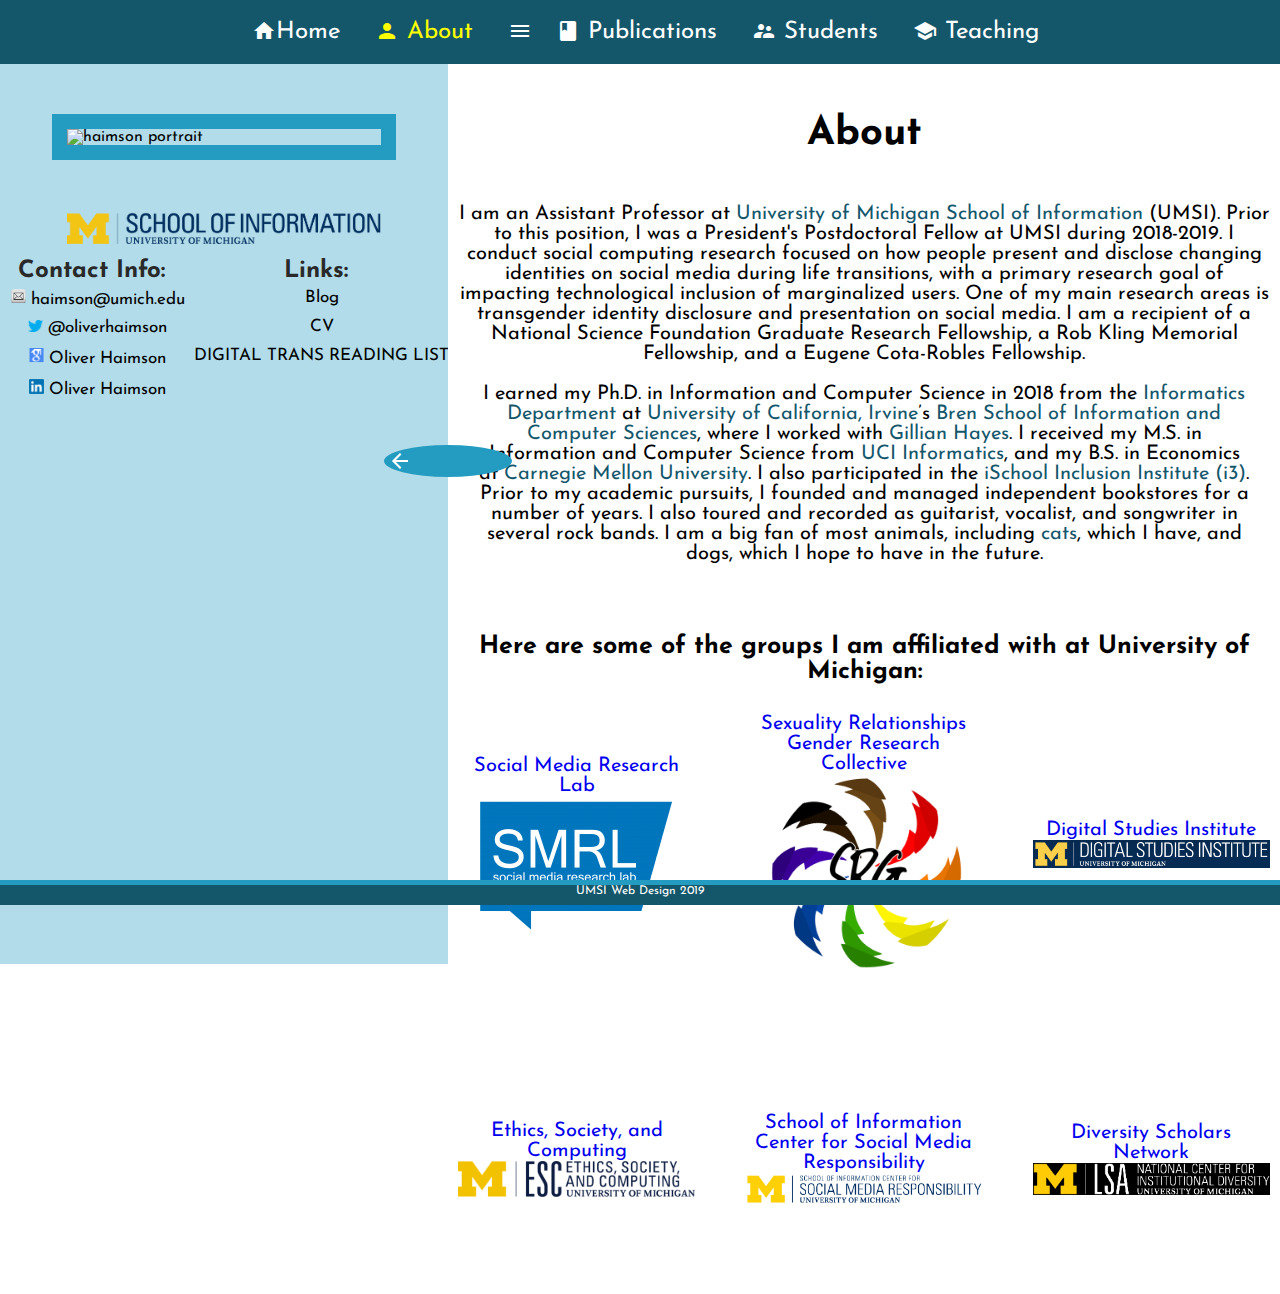
==== commit 1f509459: "delete tab index" ====
--- a/about.html
+++ b/about.html
@@ -30,7 +30,7 @@
 		  </a>
 	</div>
 	</header>
-	<a href="javascript:myFunction();"> <i id="arrow" aria-label="arrow button" class="material-icons" tabindex="0">arrow_back_ios</i></a>
+	<a href="javascript:myFunction();"> <i id="arrow" aria-label="arrow button" class="material-icons">arrow_back_ios</i></a>
 	<div id="side" class="side">
 	
 	<img   class="haimson" src="images/haimson.jpg" alt="haimson portrait">
--- a/css/style.css
+++ b/css/style.css
@@ -128,7 +128,7 @@
 
 .links a{
 	padding:6px;
-	font-size:20px;
+	font-size:17px;
 	color:black;
 	width:100%;
 	display:block;
@@ -242,7 +242,7 @@
 h2{
 	text-align:center;
 	margin-top:15px;
-	font-size:200%;
+	font-size:150%;
 	color:#292929;
 }
 .rn{
@@ -577,8 +577,6 @@
 	a i:focus{
 		color:yellow;
 	}
-
-
 	.nav {
 		text-align: center;
 		margin:0;
@@ -716,7 +714,6 @@
 		max-height:20%;
 	}
 	
-	
 	h2{
 		text-align:center;
 		margin-top:15px;
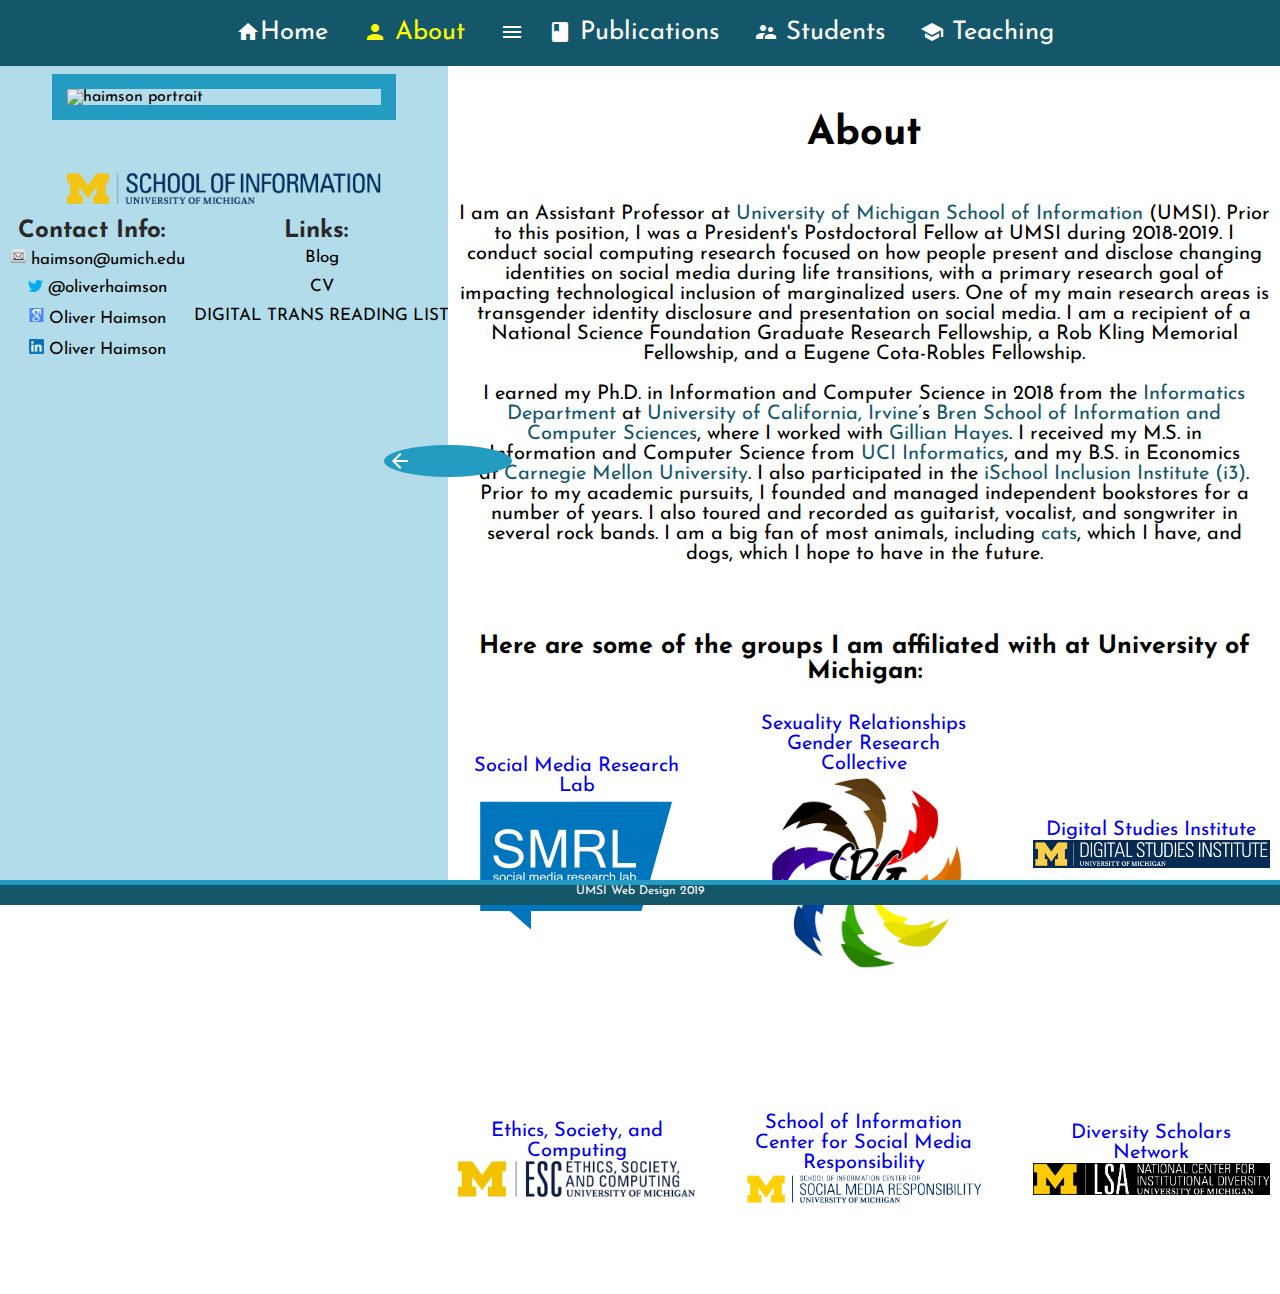
==== commit a14b1bb5: "few changes for W3" ====
--- a/about.html
+++ b/about.html
@@ -20,7 +20,7 @@
 		<a href="#home" class="active">Oliver Haimson</a>	
 		<div class="myLinks" id="links">
           <a id="navhome" href="index.html" ><i class="material-icons">home</i>Home</a>
-          <a id="navabout" href="about.html"style="color:yellow" ><i class="material-icons">person</i> About</a>
+          <a id="navabout" href="about.html" style="color:yellow" ><i class="material-icons">person</i> About</a>
           <a id="navproj" href="publications.html" ><i class="material-icons">menu_book</i> Publications</a>
           <a id="navcont" href="students.html"><i class="material-icons">supervisor_account</i> Students</a>
 		  <a id="navteach" href="teaching.html"><i class="material-icons">school</i> Teaching</a>
--- a/css/style.css
+++ b/css/style.css
@@ -61,7 +61,7 @@
 		padding:5px;
 		margin:0;
 		position:fixed;
-		overflow: auto;
+		overflow:hide;
 		width:100vw;
 		top:0;
 		background: #14576B;
@@ -75,7 +75,7 @@
 		color: white;
 		padding: 15px;
 		text-decoration: none;
-		font-size: 24px;
+		font-size: 2vw;
 	  
 	}
 	
@@ -171,7 +171,7 @@
 	left:0;
 	position:fixed;
 	width:35vw;
-	height:100vh;
+	height:calc(100vh - 64px);
 	background-color:#B2DCE9;
 	overflow:auto;
 }
@@ -222,9 +222,9 @@
 	align-items:center;
 	margin-left:auto;
 	margin-right:auto;
-	margin-top:50px;
+	margin-top:10px;
 	max-width:70%;
-	max-height:50%;
+	max-height:45%;
 	border: 15px solid #249BC0;
 	
 }
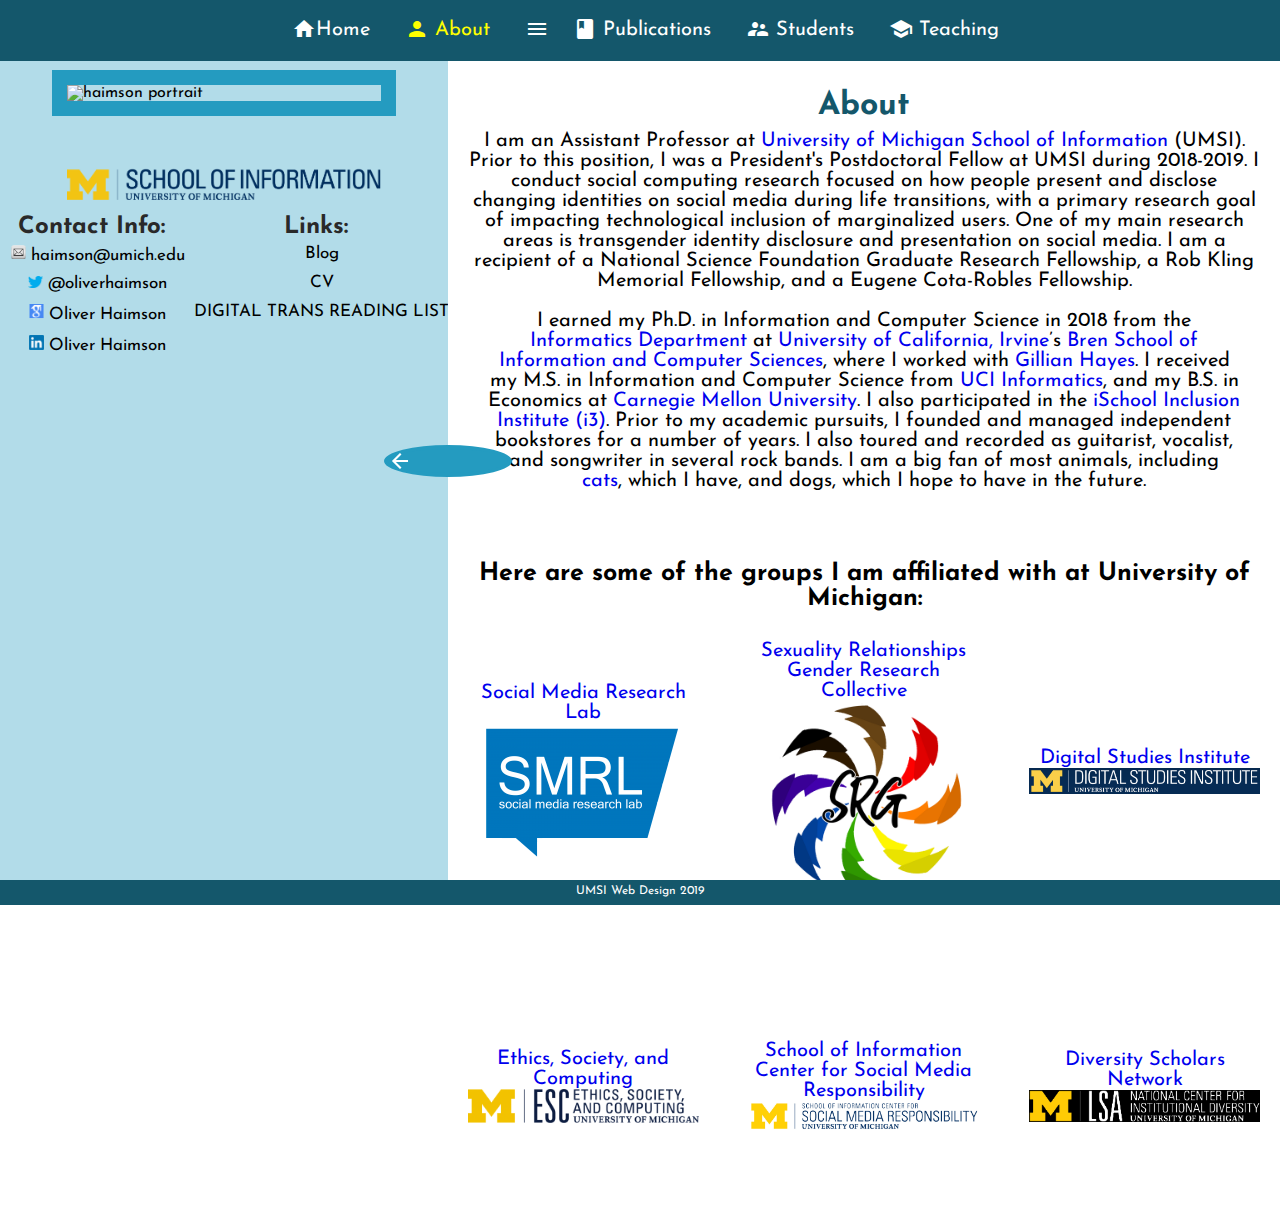
==== commit c07a4af8: "Mobile Side" ====
--- a/about.html
+++ b/about.html
@@ -56,6 +56,28 @@
 	<div id="main" class="main">
 	<h1>About</h1>
 	<div class="flex-cont">
+		<div class="about-side">
+			
+				<img   class="haimson" src="images/haimson.jpg" alt="haimson portrait">
+				<img   class="umsi" src="images/SI.png" alt="UMSI logo">
+				<div class="side-flex">
+				<div class="links">
+				<h2 class="h2-contact">Contact Info:</h2>
+				<a href="mailto:haimson@umich.edu"><img alt="email envelope thumbnail"  src="images/email.png"> haimson@umich.edu</a>
+				<a href="https://twitter.com/oliverhaimson"><img alt="twitter logo thumbnail"  src="images/twitter.png" > @oliverhaimson</a>
+				<a href="https://scholar.google.com/citations?user=-5n02zEAAAAJ&hl=en&oi=ao"><img alt="goolgle scholar thumbnail"  src="images/scholar.png"> Oliver Haimson</a>
+				<a href="http://www.linkedin.com/pub/oliver-haimson/47/159/6ab"><img alt="Linkedin logo thumbnail"  src="images/linkedin.png" > Oliver Haimson</a>
+				</div>
+				
+				<div class="links">
+				<h2 class="h2-contact">Links:</h2>
+				<a href="https://medium.com/@haimson">Blog</a>
+				<a href="http://oliverhaimson.com/PDFs/HaimsonCV.pdf">CV</a>
+				<a href="http://oliverhaimson.com/digitaltrans.html">DIGITAL TRANS READING LIST</a>
+				</div>
+				</div>
+
+		</div>
 	<div class="about-text">
 		I am an Assistant Professor at <a href="https://www.umich.edu/" target="_blank">University of Michigan</a> 
 		<a href="https://www.si.umich.edu/" target="_blank">School of Information</a> (UMSI). Prior to this position,
--- a/css/style.css
+++ b/css/style.css
@@ -11,6 +11,13 @@
 *{
 	font-family: 'Josefin Sans', sans-serif;
 }
+.newslist::-webkit-scrollbar,body::-webkit-scrollbar {
+	width: 0.7em;
+	background: transparent;
+  }
+.newslist::-webkit-scrollbar-thumb,body::-webkit-scrollbar-thumb {
+	background: #9F2D40;
+  }
 .topnav {
 	overflow: hidden;
 	position: relative;
@@ -75,7 +82,7 @@
 		color: white;
 		padding: 15px;
 		text-decoration: none;
-		font-size: 2vw;
+		font-size:20px;
 	  
 	}
 	
@@ -104,9 +111,8 @@
   background-color: #292929;
   padding: 6px;
   position:relative; 
-  top:40px;      
-  -webkit-transition: top 1s ease-out;
-  transition: top 1s ease-out;
+  text-decoration:none;
+  top:80px;      
   z-index: 5;
 }
 .skip{
@@ -119,7 +125,6 @@
 *:focus{
 	outline-color:yellow;
 	outline-width: 1px;
-	border:2px solid yellow;
 	z-index:5;
 }
 a i:focus{
@@ -167,7 +172,7 @@
 	display:flex;
 }
 .side{
-	top:64px;
+	top:60px;
 	left:0;
 	position:fixed;
 	width:35vw;
@@ -209,10 +214,11 @@
 }
 .main{
 	position:absolute;
-	display:block;
-	top:64px;
+	
+	top:60px;
 	left:35vw;
 	width:65vw;
+	height:calc(100vh - 60px);
 	position:absolute;
 	background-color:white;
 }
@@ -246,35 +252,41 @@
 	color:#292929;
 }
 .rn{
-	padding:1vw;
+	padding-top:15px;
 	color:#EF2D56;
 	text-align:center;
 }
 .flex-cont{
-	top:80px;
 	width:100%;
-	padding-top: 50px;
-	height:calc(100vh - 145px);
+	padding-top:4vh;
+	height:calc(100vh - 60px - 4vh);
 	text-align:center;
-	position:absolute;
+	position:relative;
 	display:flex;
 	justify-content:center;
 }
+
 .research{
+	position:relative;
 width:100%;
+height: 100%;
+display:flex;
+overflow: hidden;
+flex-direction:column;
 }
 .news{
+	margin-right: 1px;
+	position:relative;
 	width:100%;
 	height:100%;
-	overflow: hidden;
-	#border:red solid;
-
+	overflow:hidden;
+	
 }
 .textdiv{
+	border-bottom:1px solid #14576B;
+	border-right: 1px solid #14576B;
 	width:auto;
 	height:auto;
-	#background-color: #D67183;
-	#border: #D67183 solid;
 	font-size:20px;
 }
 .textdiv td{
@@ -293,42 +305,45 @@
 
 .newslist{
 	
-	border-left:#249BC0 solid;
-	border-right:#249BC0 solid;
 	width:100%;
-	height:90vh;
-	overflow-x: hidden;
+	height:100%;
+	overflow-x:auto;
 	overflow-y:scroll;
+	border-left:1px solid #14576B;
 }
 .news h4{
+	border-right:1px #14576B solid;
 	width:auto;
 	padding-top:5px;
-	border-top:#249BC0 solid;
-	border-right:#249BC0 solid;
 	font-size:20px;
+}
+.news h4:first-child{
+	border-top:1px #14576B solid;
 }
 
 
 ul{
 	font-size:20px;
-	padding:1vw;
+	padding:.5vw;
 	width:100%;
 	list-style:none;
 }
 
 .ra-card img{
 	margin-top:10px;
-	width:auto;
-	height:auto;
-	max-height:15vh;
+	width: 19%;
+	height: auto;
+	
 }
 .ra-card{
 	border: #DC8492 solid;
 	border-radius:10px;
 	margin:15px auto;
 	padding:5px;
-	width:100%;
-	max-width:25vw;
+	width:80%;
+	height: auto;
+	max-width:20vw;
+	max-height: 100%;
 	background-color:#DC8492;
 	display:flex;
 	flex-direction:column-reverse;
@@ -357,15 +372,13 @@
 }
 h1 {
 	width:100%;
-	top:50px;
+	top:30px;
 	position:absolute;
-	font-size:250%;
-	font
-    color:#249BC0;
+	font-size:200%;
+    color:#14576B;
 	text-align:center;
 }
 .textdiv, br{
-	border-right:#249BC0 solid;
 	
 }
 footer{
@@ -375,7 +388,7 @@
 	height:20px;
 	position:fixed;
 	width:100vw;
-	background-color:#249BC0;
+	background-color:#14576B;
 }
 footer p{
 	font-size:12px;
@@ -384,7 +397,8 @@
 	top:25%;
 }
 .about-text{
-	margin:10px;
+	padding-top: 15px;
+	margin:20px;
 	font-size:20px;
 }
 .about-text p{
@@ -415,12 +429,17 @@
 	flex-direction: column;
 }
 .teaching{
+	position: relative;
+	top:40px;
 	font-size:20px;
 }
 .teaching h4{
 	font-size:30px;
 	padding-top:20px;
 	color:#EF2D56;
+}
+#researchTable3{
+	margin:10px;
 }
 	
 .stud-flex{
@@ -438,7 +457,14 @@
 	position:absolute;
 	
 }
+h2{
+	margin-top: 15px;
+}
 .student-flex .intro{
+	position: relative;
+	top:10px;
+	padding-top:5px;
+    border-top:#9F2D40 solid;
 	padding-left:5%;
 	padding-right:5%;
 	font-size:20px;
@@ -465,7 +491,7 @@
 	padding-top:10px;
 }
 .pubs{
-top:114px;
+top:100px;
 display:flex;
 flex-direction:column;
 		align-items:center;
@@ -495,40 +521,35 @@
   padding:10 18px;
   display: none;
   overflow: hidden;
-  
   background-color: #f1f1f1;
 }
 .content .textdiv{
 	padding:10px;
+	width: 100%;
+	margin:0;
+}
+.content .textdiv tr{
 	border-bottom:#EF2D56 solid;
-	border-left:#EF2D56 solid;
-	border-right:#EF2D56 solid;
-	
+	border-width: 2px;
+}
+.content .textdiv td:first-child{
+	width:50px;
+}
+.content img{
+	height:10vw;
+	max-height:200px;
+	padding:10px;
 }
 .news img{
 		width:auto; 
 		max-width:80px;
 		
 	}
-
-.teaching > a{
-		color:#14576C;
-}
-.intro > a {
-	color:#14576C;
-}
-.about-text > a{
-	color: #14576C;
-}
-.teaching > a{
-	color:#14576C;
-}
-p > a {
-	color:#14576C;
-}
-#text > a{
-	color:#14576C;
-}
+.about-side{
+	display:none;
+}
+
+
 @media screen and (max-width: 760px) {
 	body {
 		position:relative;
@@ -564,12 +585,15 @@
 	.about-text > a{
 		color: #14576C;
 	}
-	.teaching > a{
+	/* .teaching > a{
 		color:#14576C;
-	}
+	} */
 	*:focus{
 		border:none;
 		z-index:5;
+	}
+	.about-text{
+	padding-top: 15px;
 	}
 	p > a{
 		color:#14576C;
@@ -604,7 +628,7 @@
 	}
 
 	.nav a.active{
-	  background-color: #249BC0;
+	  background-color: #14576B;
 	  color: white;
 	  font-size:27px;
 	  text-align:center;
@@ -626,9 +650,7 @@
 	}
 	
 		 
-	.main a{								
-		text-decoration:none;
-	}
+	
 	.space{
 		position:relative;
 		height:98vh;
@@ -721,7 +743,7 @@
 		color:white;
 	}
 	.rn{
-		padding:0;
+		margin-top: 30px;
 		color:#D67183;
 		text-align:center;
 		border:none;
@@ -730,34 +752,12 @@
 		position:relative;
 		width:100vw;
 	}
-	.news{
-		position:relative;
-		width:100vw;
-		overflow:hidden;
-		
-	}
+	
 	.news img{
 		width:auto; 
 		max-width:80px;
 		
 	}
-	.textdiv{
-		width:90%;
-		margin:auto;
-		background-color: #DC8492;
-		border: #DC8492 solid 0px;
-		border-radius:10px;
-
-	}
-	.newslist{
-		height:80vh;
-		overflow-x: hidden;
-		border:none;
-	}
-	.newslist h4{
-		border:none;
-	}
-	
 	.flex-cont{
 		top:40px;
 		width:100%;
@@ -768,15 +768,7 @@
 		display:flex;
 		
 	}
-	a{
-		color:white;
-	}
-	ul{
-		font-size:20px;
-		padding:1vw;
-		width:100%;
-		list-style:none;
-	}
+
 	.ra-card img{
 		margin-top:10px;
 		width:auto;
@@ -803,10 +795,7 @@
 		width:90%;
 		padding:10px;
 	}
-	td > a{
-		color: #080808;
-		background-color:#DF90A4;
-	}
+	
 	
 	label {
 		display:block;
@@ -814,19 +803,34 @@
 		font-size:2.5vw;
 	}
 	
-	footer p{
-		background-color:black;
-		border:none;
-	}
 	h1 {
+		margin-top:30px;
 		width:100%;
 		top:10px;
 		position:absolute;
-		font-size:35px;
+		font-size:30px;
 		color:#249BC0;
 		text-align:center;
 	   
 	}
+	.about-links{
+		display:grid;
+		grid-template-columns: 1fr 1fr;
+		grid-template-rows: 1fr 1fr 1fr 1r;
+		grid-template-areas: ". ." ". ." ". ." ". .";
+		grid-gap:20px;
+	}
+	.stud .card{
+		box-shadow: 0 4px 8px 0 rgba(0,0,0,0.7);
+	  transition: 0.3s;
+	  max-width:100%;
+	  background-color:#9F2D40;
+	  color:white;
+	  margin:10px;
+	}
+	.about-side{
+	display:inline;
+}
 
 }
 
